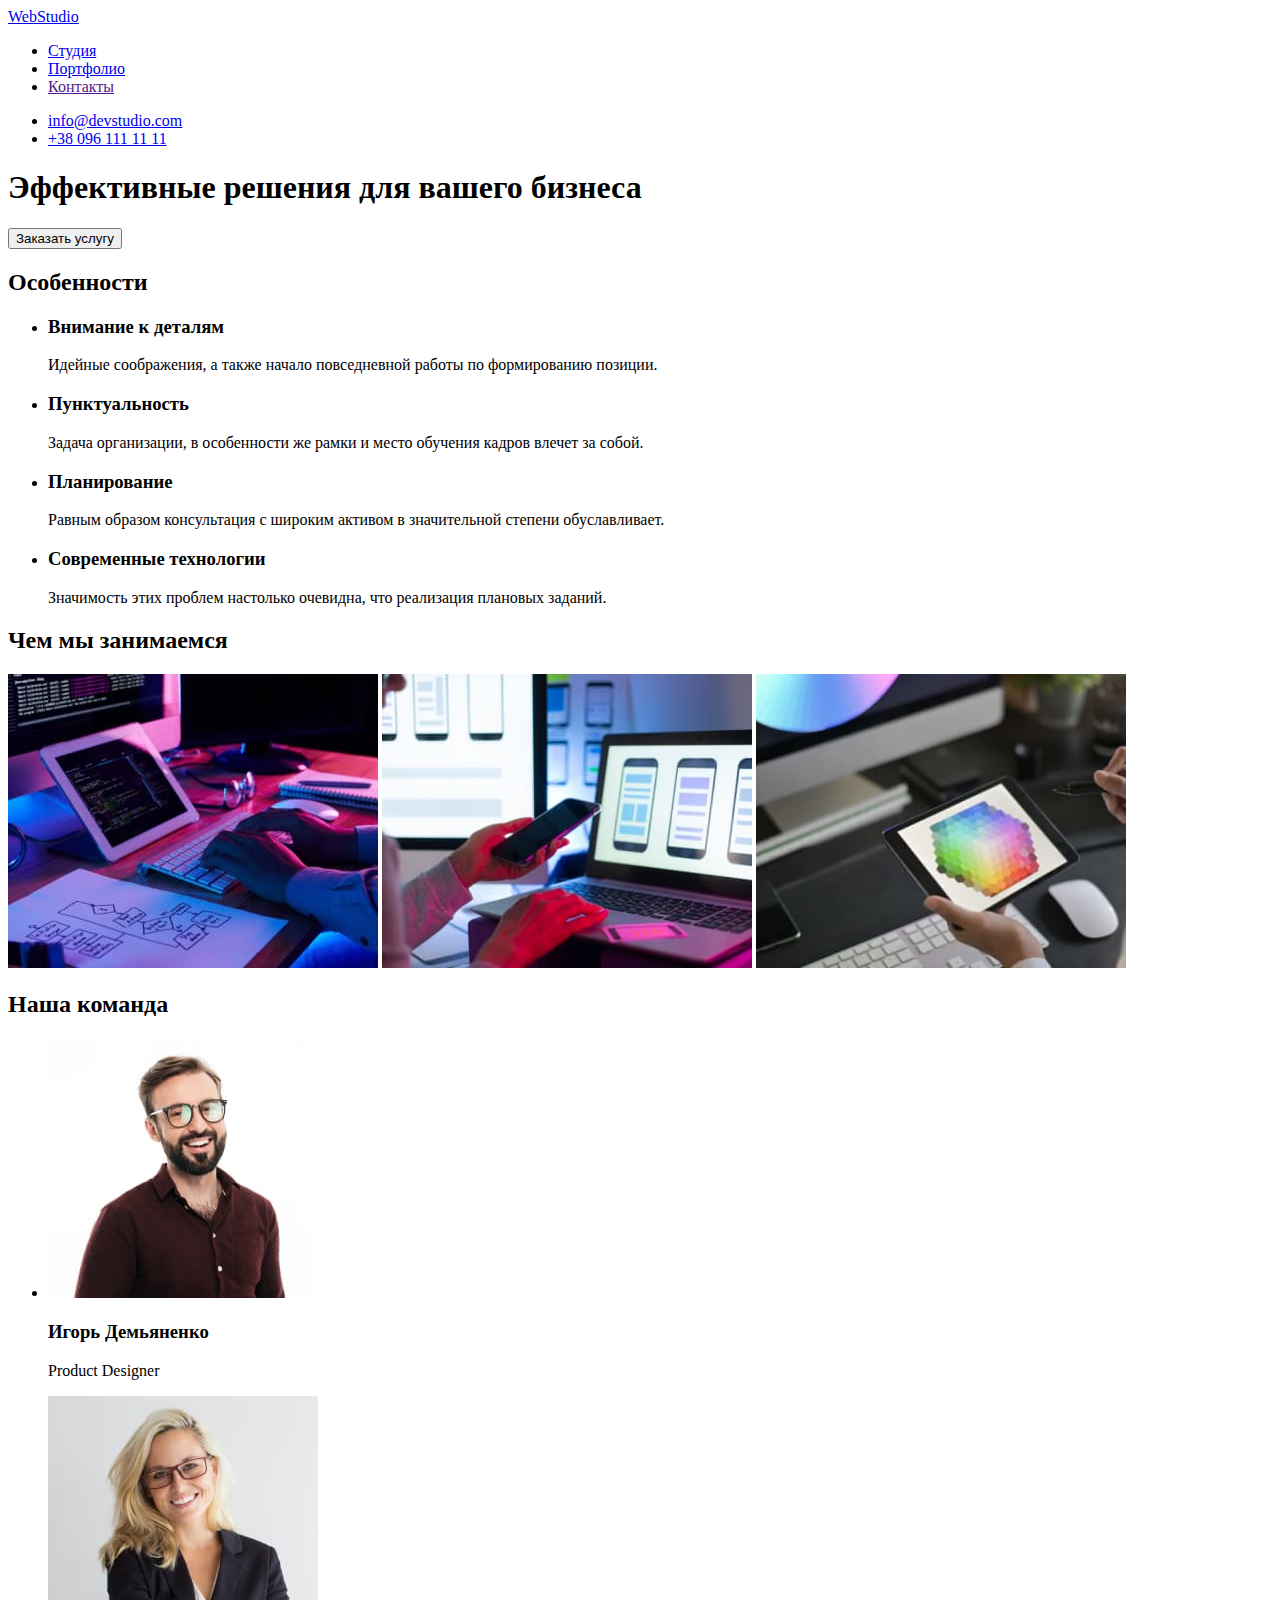
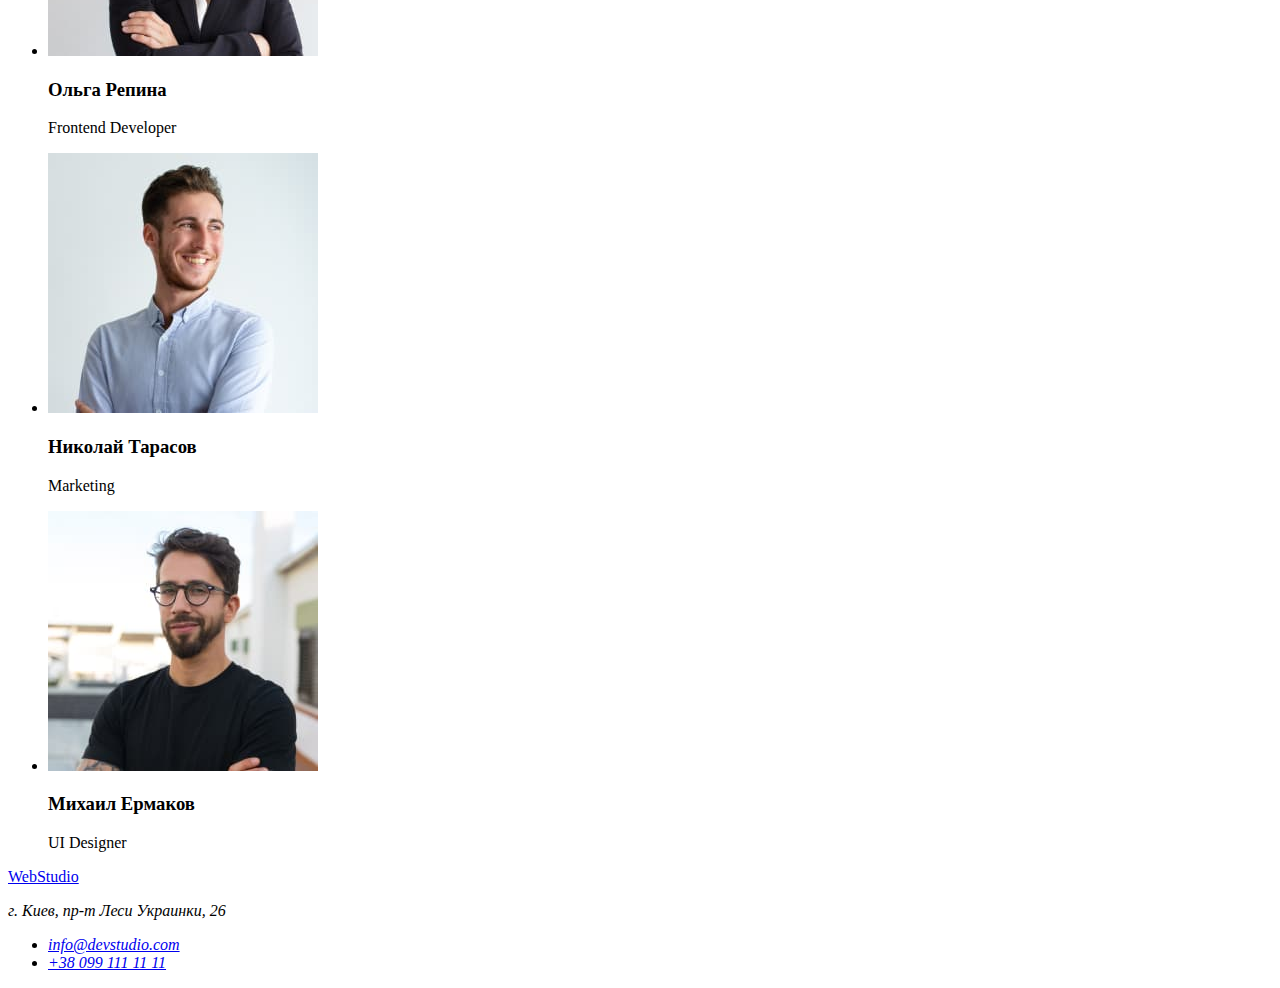
==== index.html @ 53cf39d1 "Reworked index.html" ====
<!DOCTYPE html>
<html lang="ru">
  <head>
    <meta charset="UTF-8" />
    <meta http-equiv="X-UA-Compatible" content="IE=edge" />
    <meta name="viewport" content="width=device-width, initial-scale=1.0" />
    <title>Document</title>
    <link rel="stylesheet" href="css/styles.css" />
  </head>
  <body>
    <!-- Шапка -->
    <header>
      <!--Главная навигация-->
      <nav>
        <a href="./index.html"> WebStudio </a>
        <ul>
          <li><a href="./index.html">Студия</a></li>
          <li><a href="./portfolio.html">Портфолио</a></li>
          <li><a href="">Контакты</a></li>
        </ul>
      </nav>
      <!--Контакты-->
      <ul>
        <li><a href="mailto:info@devstudio.com">info@devstudio.com</a></li>
        <li><a href="tel:+380961111111">+38 096 111 11 11</a></li>
      </ul>
    </header>
    <!-- main главной страницы -->
    <main>
      <!--Баннер-->
      <section>
        <h1>Эффективные решения для вашего бизнеса</h1>
        <button type="button">Заказать услугу</button>
      </section>
      <!--Особенности-->
      <section>
        <h2>Особенности</h2>
        <ul>
          <li>
            <h3>Внимание к деталям</h3>
            <p>
              Идейные соображения, а также начало повседневной работы по
              формированию позиции.
            </p>
          </li>
          <li>
            <h3>Пунктуальность</h3>
            <p>
              Задача организации, в особенности же рамки и место обучения кадров
              влечет за собой.
            </p>
          </li>
          <li>
            <h3>Планирование</h3>
            <p>
              Равным образом консультация с широким активом в значительной
              степени обуславливает.
            </p>
          </li>
          <li>
            <h3>Современные технологии</h3>
            <p>
              Значимость этих проблем настолько очевидна, что реализация
              плановых заданий.
            </p>
          </li>
        </ul>
      </section>
      <!--Чем мы занимаемся-->
      <section>
        <h2>Чем мы занимаемся</h2>
        <img
          src="./images/box1.jpg"
          alt="крупный план программист работает за столом в офисе"
          width="370"
        />
        <img
          src="./images/box2.jpg"
          alt="веб-дизайнеры веб-интерфейсов разрабатывают приложения для смартфонов"
          width="370"
        />
        <img
          src="./images/box3.jpg"
          alt="креативный художник веб-дизайна с рабочим графическим планшетом для выбора цвета"
          width="370"
        />
      </section>
      <!--Наша команда-->
      <section>
        <h2>Наша команда</h2>
        <ul>
          <li>
            <img src="images/team1.jpg" alt="Игорь Демьяненко" width="270" />
            <h3><b>Игорь Демьяненко</b></h3>
            <p>Product Designer</p>
          </li>
          <li>
            <img src="./images/team2.jpg" alt="Ольга Репина" width="270" />
            <h3><b>Ольга Репина</b></h3>
            <p>Frontend Developer</p>
          </li>
          <li>
            <img src="./images/team3.jpg" alt="Николай Тарасов" width="270" />
            <h3><b>Николай Тарасов</b></h3>
            <p>Marketing</p>
          </li>
          <li>
            <img src="./images/team4.jpg" alt="Михаил Ермаков" width="270" />
            <h3><b>Михаил Ермаков</b></h3>
            <p>UI Designer</p>
          </li>
        </ul>
      </section>
    </main>
    <!--Подвал-->
    <footer>
      <a href="/">WebStudio </a>
      <address>
        <p>г. Киев, пр-т Леси Украинки, 26</p>
        <ul>
          <li><a href="mailto:info@devstudio.com">info@devstudio.com</a></li>
          <li><a href="tel:+380991111111">+38 099 111 11 11</a></li>
        </ul>
      </address>
    </footer>
  </body>
</html>
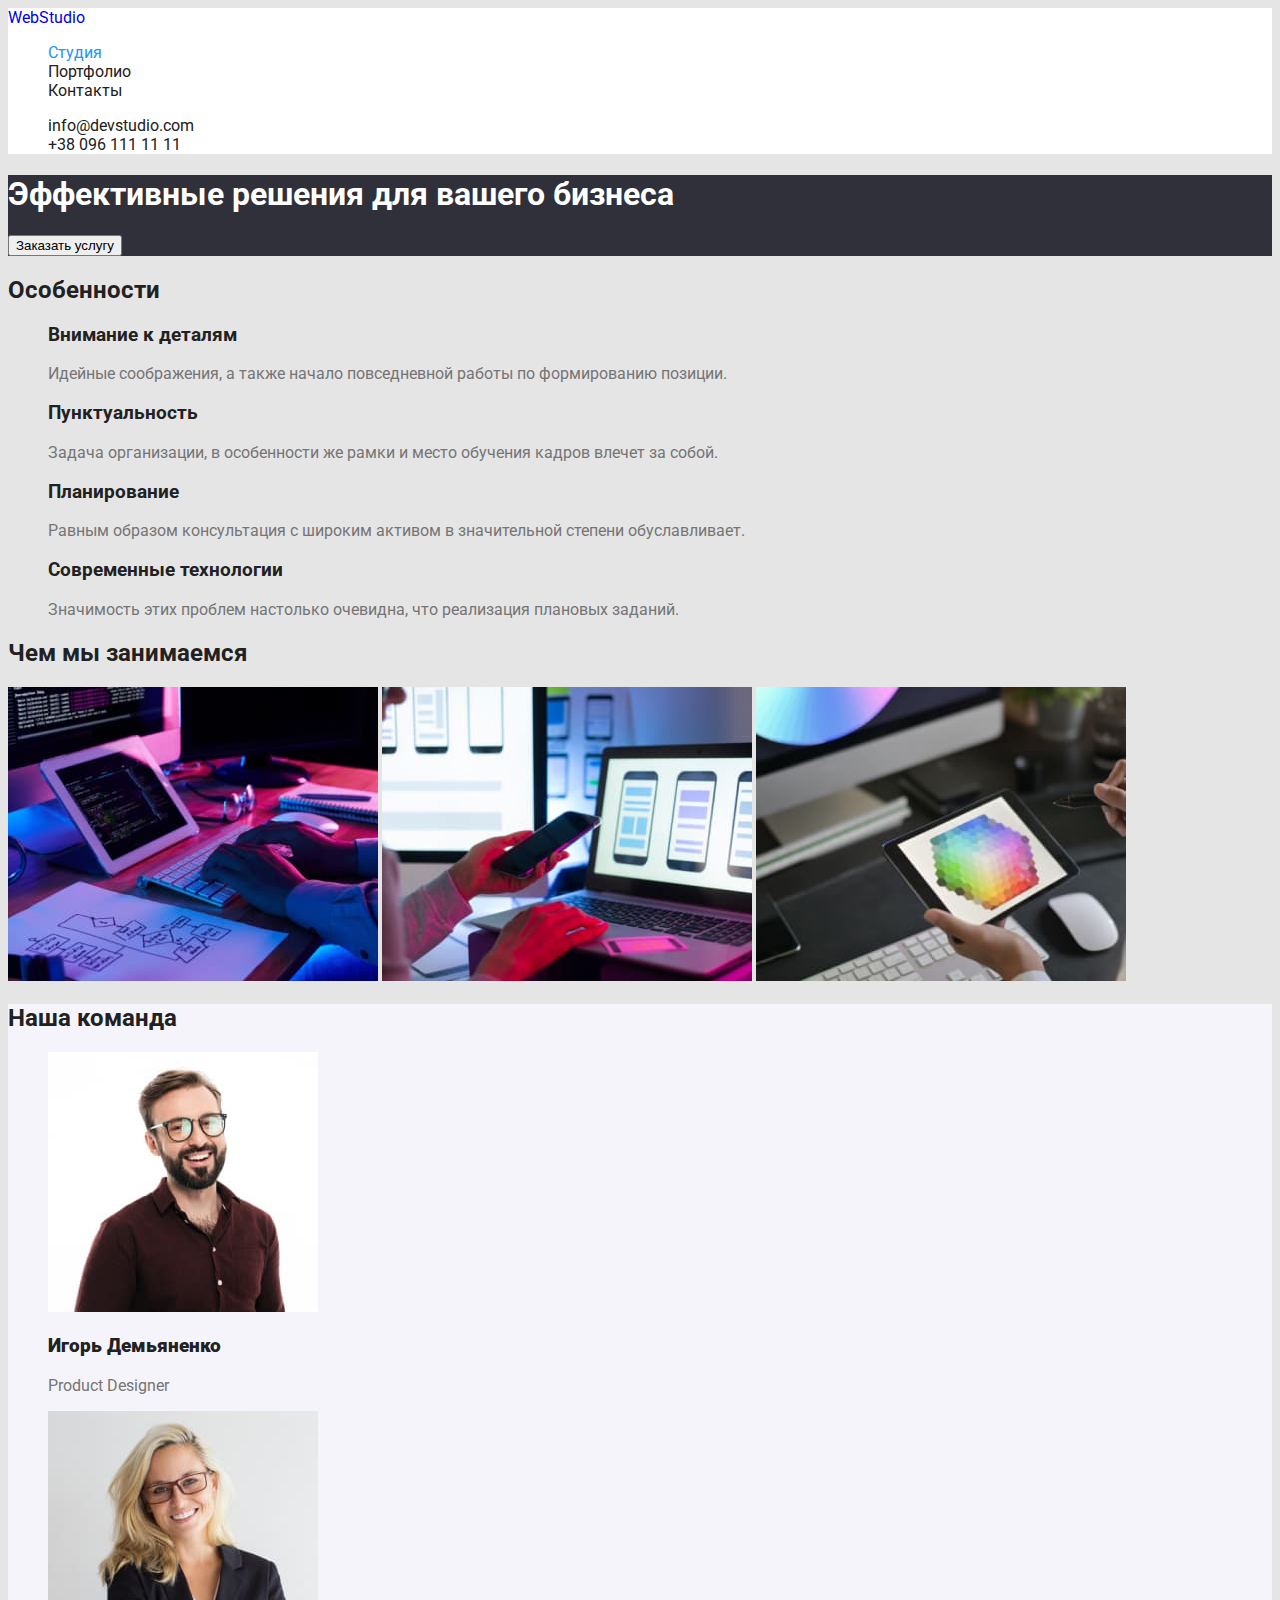
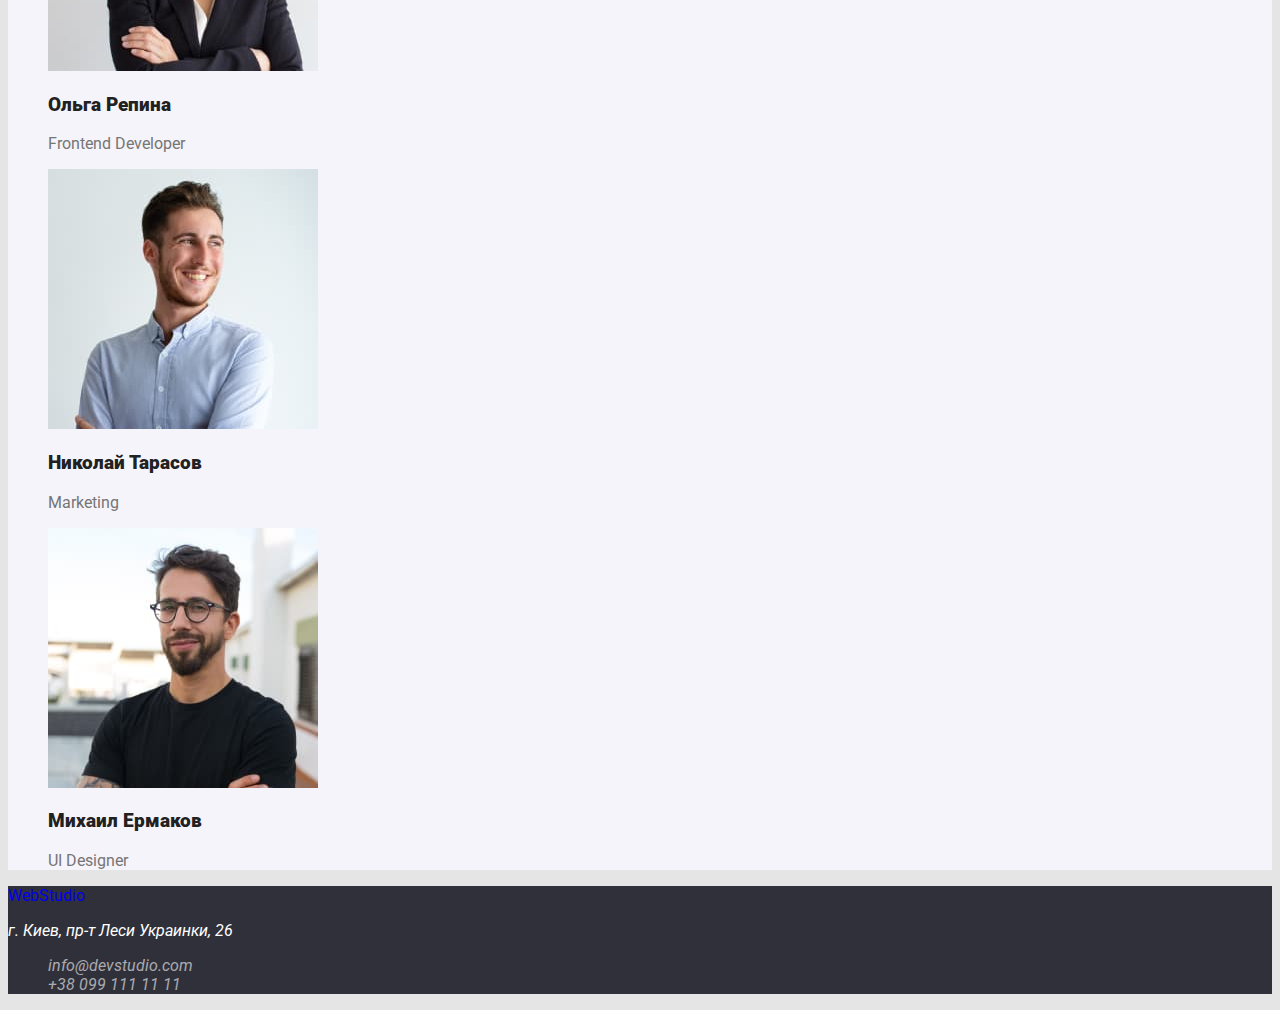
==== commit e84e330b: "index" ====
--- a/index.html
+++ b/index.html
@@ -5,61 +5,79 @@
     <meta http-equiv="X-UA-Compatible" content="IE=edge" />
     <meta name="viewport" content="width=device-width, initial-scale=1.0" />
     <title>Document</title>
+    <!-- Подключение шрифтов с гугла -->
+    <link rel="preconnect" href="https://fonts.gstatic.com" />
+    <link
+      href="https://fonts.googleapis.com/css2?family=Raleway:wght@700&family=Roboto:wght@400;500;700;900&display=swap"
+      rel="stylesheet"
+    />
+    <style>
+      body {
+        font-family: 'Roboto', 'Raleway', 'Times New Roman', Times, sans-serif;
+      }
+    </style>
+    <!-- подключаем свои стили -->
     <link rel="stylesheet" href="css/styles.css" />
   </head>
   <body>
     <!-- Шапка -->
-    <header>
+    <header class="header">
       <!--Главная навигация-->
       <nav>
-        <a href="./index.html"> WebStudio </a>
-        <ul>
-          <li><a href="./index.html">Студия</a></li>
-          <li><a href="./portfolio.html">Портфолио</a></li>
-          <li><a href="">Контакты</a></li>
+        <a href="./index.html" class="logo"> WebStudio </a>
+        <ul class="site-nav list">
+          <li><a href="./index.html" class="link current">Студия</a></li>
+          <li><a href="./portfolio.html" class="link">Портфолио</a></li>
+          <li><a href="" class="link">Контакты</a></li>
         </ul>
       </nav>
       <!--Контакты-->
-      <ul>
-        <li><a href="mailto:info@devstudio.com">info@devstudio.com</a></li>
-        <li><a href="tel:+380961111111">+38 096 111 11 11</a></li>
+      <ul class="site-nav list">
+        <li>
+          <a href="mailto:info@devstudio.com" class="link"
+            >info@devstudio.com</a
+          >
+        </li>
+        <li>
+          <a href="tel:+380961111111" class="link">+38 096 111 11 11</a>
+        </li>
       </ul>
     </header>
-    <!-- main главной страницы -->
+    <!-- Main главной страницы -->
     <main>
       <!--Баннер-->
-      <section>
-        <h1>Эффективные решения для вашего бизнеса</h1>
-        <button type="button">Заказать услугу</button>
+      <section class="hero">
+        <h1 class="hero-title">Эффективные решения для вашего бизнеса</h1>
+        <button class="hero-button" type="button">Заказать услугу</button>
       </section>
       <!--Особенности-->
-      <section>
-        <h2>Особенности</h2>
-        <ul>
+      <section class="section">
+        <h2 class="section-title">Особенности</h2>
+        <ul class="features-list">
           <li>
-            <h3>Внимание к деталям</h3>
-            <p>
+            <h3 class="title">Внимание к деталям</h3>
+            <p class="title-text">
               Идейные соображения, а также начало повседневной работы по
               формированию позиции.
             </p>
           </li>
           <li>
-            <h3>Пунктуальность</h3>
-            <p>
+            <h3 class="title">Пунктуальность</h3>
+            <p class="title-text">
               Задача организации, в особенности же рамки и место обучения кадров
               влечет за собой.
             </p>
           </li>
           <li>
-            <h3>Планирование</h3>
-            <p>
+            <h3 class="title">Планирование</h3>
+            <p class="title-text">
               Равным образом консультация с широким активом в значительной
               степени обуславливает.
             </p>
           </li>
           <li>
-            <h3>Современные технологии</h3>
-            <p>
+            <h3 class="title">Современные технологии</h3>
+            <p class="title-text">
               Значимость этих проблем настолько очевидна, что реализация
               плановых заданий.
             </p>
@@ -67,59 +85,88 @@
         </ul>
       </section>
       <!--Чем мы занимаемся-->
-      <section>
-        <h2>Чем мы занимаемся</h2>
+      <section class="section">
+        <h2 class="section-title">Чем мы занимаемся</h2>
         <img
           src="./images/box1.jpg"
           alt="крупный план программист работает за столом в офисе"
           width="370"
+          height="294"
         />
         <img
           src="./images/box2.jpg"
           alt="веб-дизайнеры веб-интерфейсов разрабатывают приложения для смартфонов"
           width="370"
+          height="294"
         />
         <img
           src="./images/box3.jpg"
           alt="креативный художник веб-дизайна с рабочим графическим планшетом для выбора цвета"
           width="370"
+          height="294"
         />
       </section>
       <!--Наша команда-->
-      <section>
-        <h2>Наша команда</h2>
-        <ul>
+      <section class="section team">
+        <h2 class="section-title">Наша команда</h2>
+        <ul class="team-list">
           <li>
-            <img src="images/team1.jpg" alt="Игорь Демьяненко" width="270" />
+            <img
+              src="images/team1.jpg"
+              alt="Игорь Демьяненко"
+              width="270"
+              height="260"
+            />
             <h3><b>Игорь Демьяненко</b></h3>
-            <p>Product Designer</p>
+            <p class="team-list-job">Product Designer</p>
           </li>
           <li>
-            <img src="./images/team2.jpg" alt="Ольга Репина" width="270" />
+            <img
+              src="./images/team2.jpg"
+              alt="Ольга Репина"
+              width="270"
+              height="260"
+            />
             <h3><b>Ольга Репина</b></h3>
-            <p>Frontend Developer</p>
+            <p class="team-list-job">Frontend Developer</p>
           </li>
           <li>
-            <img src="./images/team3.jpg" alt="Николай Тарасов" width="270" />
+            <img
+              src="./images/team3.jpg"
+              alt="Николай Тарасов"
+              width="270"
+              height="260"
+            />
             <h3><b>Николай Тарасов</b></h3>
-            <p>Marketing</p>
+            <p class="team-list-job">Marketing</p>
           </li>
           <li>
-            <img src="./images/team4.jpg" alt="Михаил Ермаков" width="270" />
+            <img
+              src="./images/team4.jpg"
+              alt="Михаил Ермаков"
+              width="270"
+              height="260"
+            />
             <h3><b>Михаил Ермаков</b></h3>
-            <p>UI Designer</p>
+            <p class="team-list-job">UI Designer</p>
           </li>
         </ul>
       </section>
     </main>
     <!--Подвал-->
-    <footer>
-      <a href="/">WebStudio </a>
-      <address>
-        <p>г. Киев, пр-т Леси Украинки, 26</p>
-        <ul>
-          <li><a href="mailto:info@devstudio.com">info@devstudio.com</a></li>
-          <li><a href="tel:+380991111111">+38 099 111 11 11</a></li>
+    <footer class="footer">
+      <a href="./index.html" class="logo"> WebStudio </a>
+      <address class="address">
+        <p class="address-text">г. Киев, пр-т Леси Украинки, 26</p>
+        <ul class="address-nav list">
+          <li>
+            <a href="mailto:info@devstudio.com" class="link"
+              >info@devstudio.com</a
+            >
+          </li>
+          <li>
+            <a href="tel:+380991111111" class="link">+38 099 111 11 11</a>
+          </li>
         </ul>
       </address>
     </footer>
--- a/css/styles.css
+++ b/css/styles.css
@@ -0,0 +1,113 @@
+/* цвет основного ТЕКСТА (простой текст) #757575 [ --primary-text-color ] */
+/* вотричний цвет ТЕКСТА (Заголовки)  ##212121 [ --secondary-text-color ] */
+
+/* акцент #2196F3 (Синенький) [ --accent-color ] */
+
+/* главный цвет ФОНА #E5E5E5 (Светлый) [ --primary-bg-color ] */
+/* вторичный цвет ФОНА #F5F4FA (Серый) [ --secondary-bg-color ] */
+/* баннер цвет фона #2F303A (тёмный) [ --banner-bg-color ] */
+
+/* Использовать: color: var(--primary-text-color); */
+
+/* Правила */
+:root {
+  --primary-text-color: #757575;
+  --secondary-text-color: #212121;
+  --accent-color: #2196f3;
+  --primary-bg-color: #e5e5e5;
+  --secondary-bg-color: #f5f4fa;
+  --banner-bg-color: #2f303a;
+}
+
+/* Html */
+header {
+  background-color: #ffffff;
+}
+footer {
+  background-color: #2f303a;
+}
+/* Body */
+/* Правила для всей страницы */
+body {
+  background-color: var(--primary-bg-color);
+  color: var(--primary-text-color);
+}
+
+/* убираем подчеркивание у всех ссылoк */
+a {
+  text-decoration: none;
+}
+/* убираем точку и всех списках */
+ul {
+  list-style-type: none;
+}
+/* Главная навигация */
+/* Логотип */
+.logo:hover,
+.logo:focus {
+  color: var(--accent-color);
+}
+/* Навигация по страницам */
+.site-nav .link {
+  color: var(--secondary-text-color);
+}
+
+.site-nav .link:hover,
+.site-nav .link:focus {
+  color: var(--accent-color);
+}
+
+.site-nav .link.current {
+  color: var(--accent-color);
+}
+/* Контакты */
+.site-nav .list {
+  color: var(--primary-text-color);
+}
+.site-nav .list:hover,
+.site-nav .list:focus {
+  color: var(--accent-color);
+}
+/* Баннер */
+.hero {
+  background-color: var(--banner-bg-color);
+}
+.hero-title {
+  color: #ffffff;
+}
+.button {
+  color: #ffffff;
+}
+/* Особенности */
+.title {
+  color: var(--secondary-text-color);
+}
+
+.title-text {
+  color: var(--primary-text-color);
+}
+/* Чем мы занимаемся */
+.section-title {
+  color: var(--secondary-text-color);
+}
+
+/* Наша команда */
+.team-list {
+  color: var(--secondary-text-color);
+}
+.team-list-job {
+  color: var(--primary-text-color);
+}
+.team {
+  background-color: var(--secondary-bg-color);
+}
+/* Подвал Footer */
+.address-text {
+  color: #ffffff;
+}
+
+.address-nav .link {
+  color: rgba(255, 255, 255, 0.6);
+}
+
+/* tests */
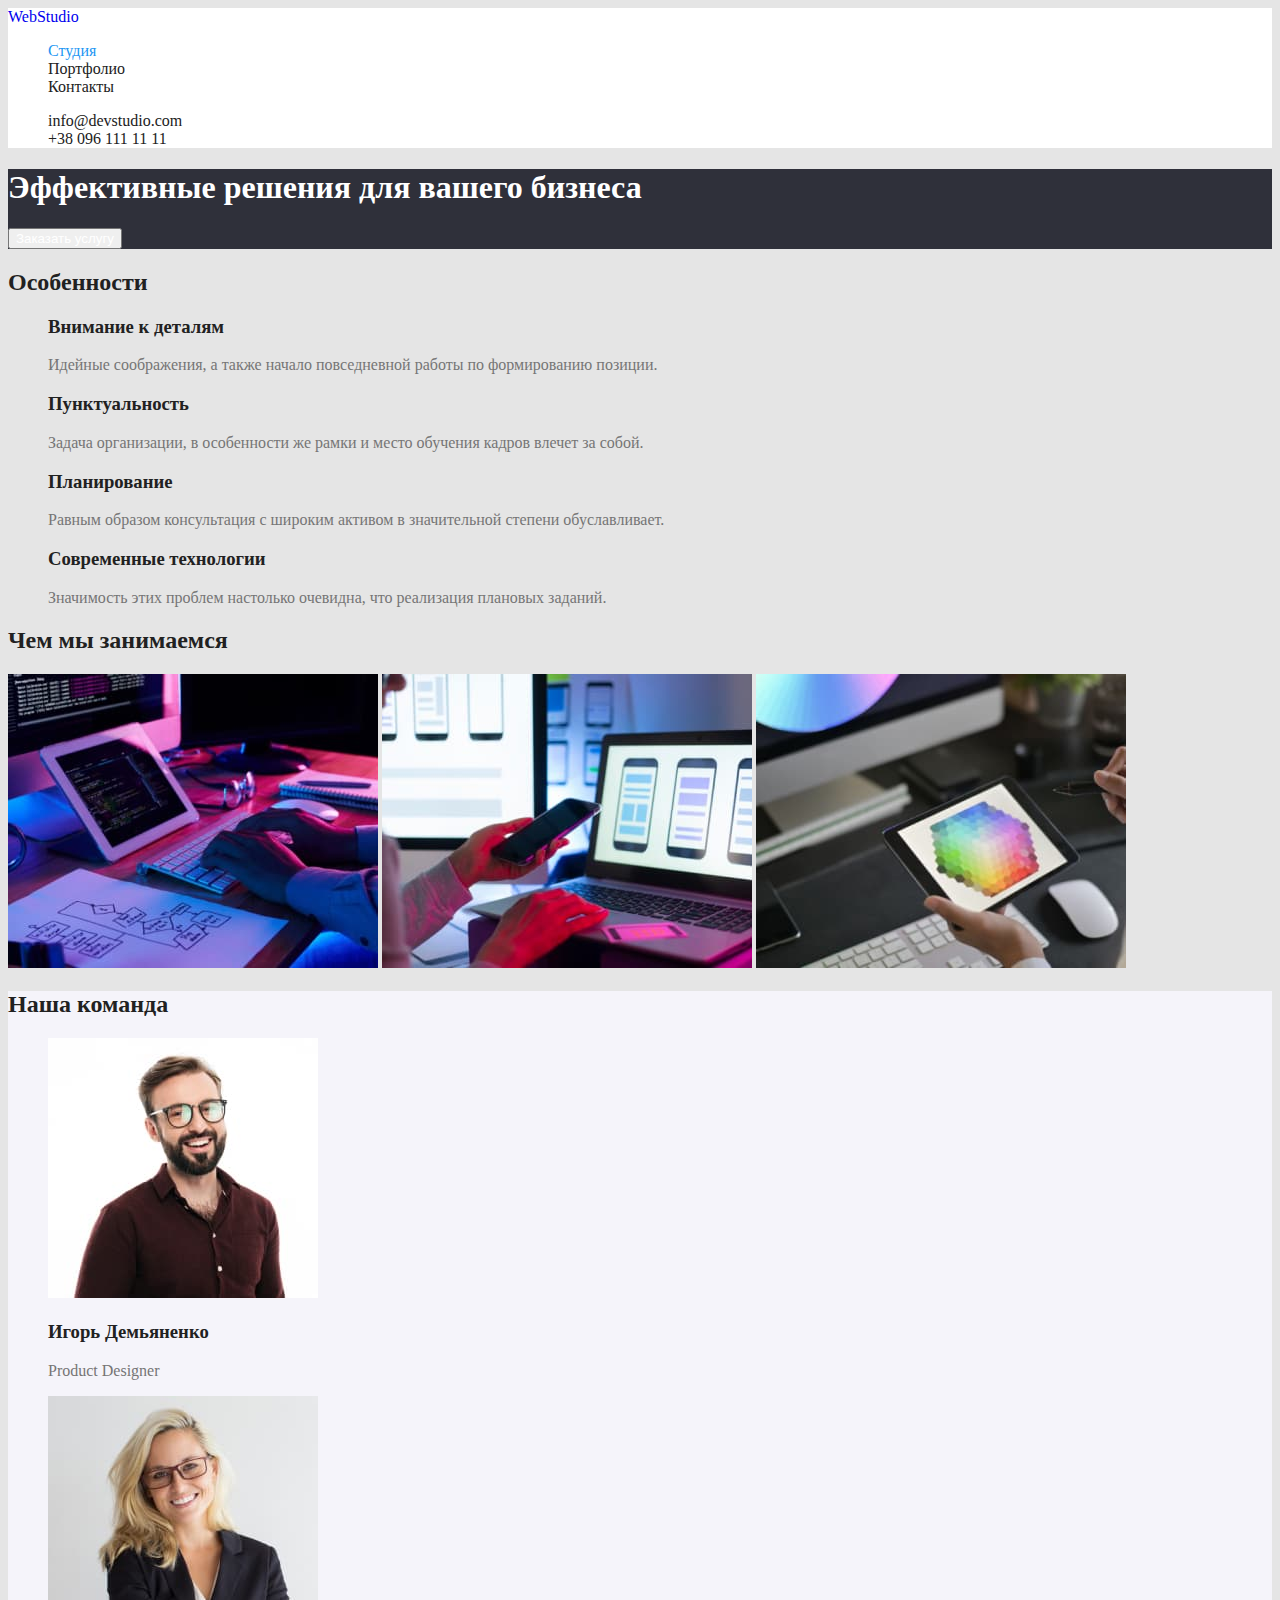
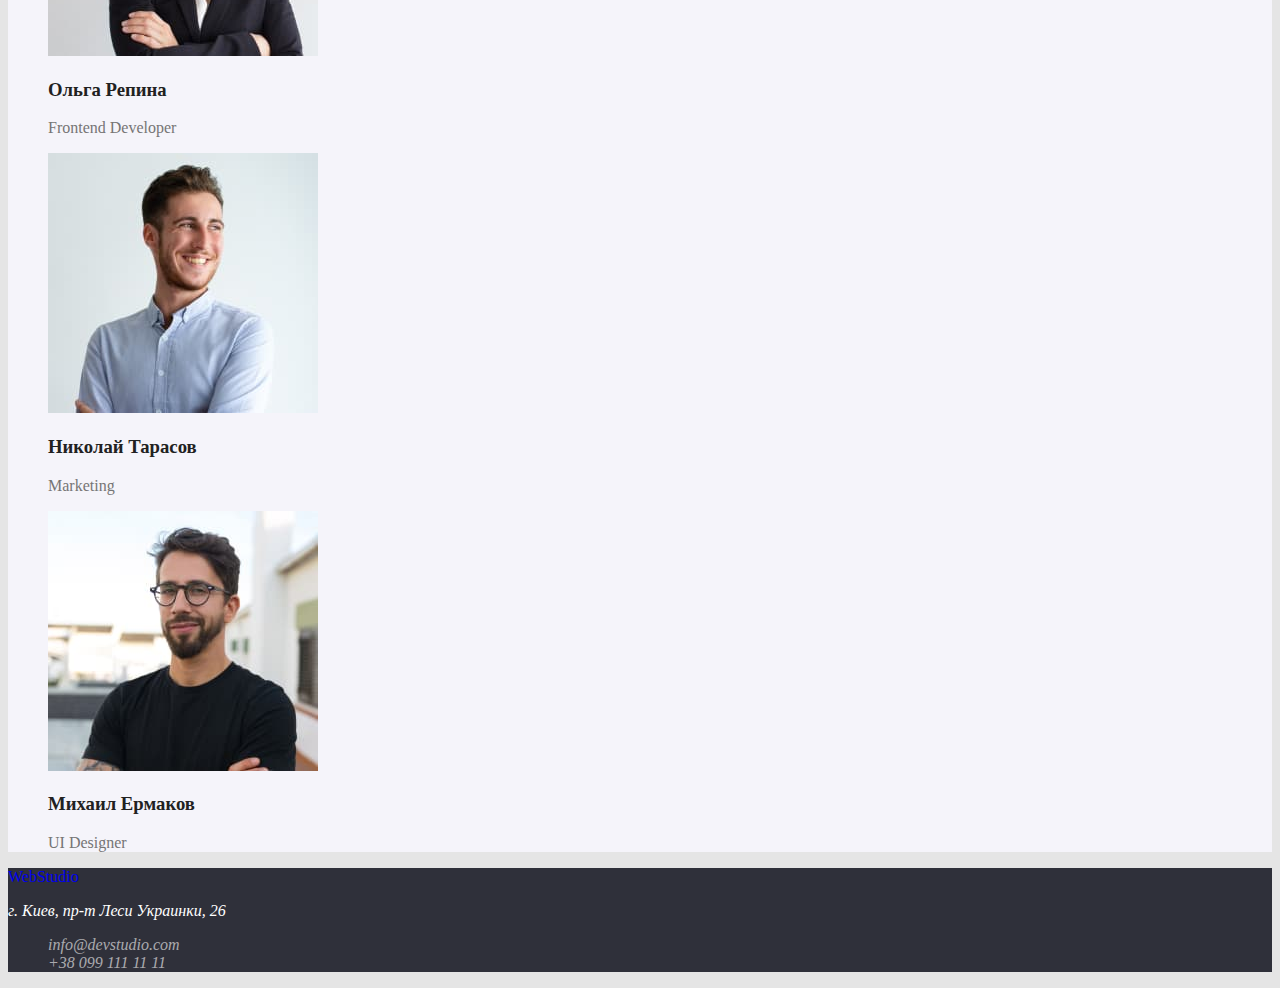
==== commit 6befb975: "reworked index" ====
--- a/index.html
+++ b/index.html
@@ -11,11 +11,7 @@
       href="https://fonts.googleapis.com/css2?family=Raleway:wght@700&family=Roboto:wght@400;500;700;900&display=swap"
       rel="stylesheet"
     />
-    <style>
-      body {
-        font-family: 'Roboto', 'Raleway', 'Times New Roman', Times, sans-serif;
-      }
-    </style>
+
     <!-- подключаем свои стили -->
     <link rel="stylesheet" href="css/styles.css" />
   </head>
@@ -117,7 +113,7 @@
               width="270"
               height="260"
             />
-            <h3><b>Игорь Демьяненко</b></h3>
+            <h3 class="team-list-name"><b>Игорь Демьяненко</b></h3>
             <p class="team-list-job">Product Designer</p>
           </li>
           <li>
@@ -127,7 +123,7 @@
               width="270"
               height="260"
             />
-            <h3><b>Ольга Репина</b></h3>
+            <h3 class="team-list-name"><b>Ольга Репина</b></h3>
             <p class="team-list-job">Frontend Developer</p>
           </li>
           <li>
@@ -137,7 +133,7 @@
               width="270"
               height="260"
             />
-            <h3><b>Николай Тарасов</b></h3>
+            <h3 class="team-list-name"><b>Николай Тарасов</b></h3>
             <p class="team-list-job">Marketing</p>
           </li>
           <li>
@@ -147,7 +143,7 @@
               width="270"
               height="260"
             />
-            <h3><b>Михаил Ермаков</b></h3>
+            <h3 class="team-list-name"><b>Михаил Ермаков</b></h3>
             <p class="team-list-job">UI Designer</p>
           </li>
         </ul>
--- a/css/styles.css
+++ b/css/styles.css
@@ -19,11 +19,12 @@
   --banner-bg-color: #2f303a;
 }
 
-/* Html */
-header {
+/* HTML */
+/* INDEX */
+.header {
   background-color: #ffffff;
 }
-footer {
+.footer {
   background-color: #2f303a;
 }
 /* Body */
@@ -61,11 +62,11 @@
   color: var(--accent-color);
 }
 /* Контакты */
-.site-nav .list {
+.site-nav.list {
   color: var(--primary-text-color);
 }
-.site-nav .list:hover,
-.site-nav .list:focus {
+.site-nav.list:hover,
+.site-nav.list:focus {
   color: var(--accent-color);
 }
 /* Баннер */
@@ -75,8 +76,13 @@
 .hero-title {
   color: #ffffff;
 }
-.button {
+.hero-button {
   color: #ffffff;
+  cursor: pointer;
+}
+.hero-button:hover,
+.hero-button:focus {
+  color: var(--accent-color);
 }
 /* Особенности */
 .title {
@@ -101,6 +107,18 @@
 .team {
   background-color: var(--secondary-bg-color);
 }
+
+/* PORTFOLIO */
+
+.button {
+  color: #000000;
+  cursor: pointer;
+}
+.button:hover,
+.button:focus {
+  color: var(--accent-color);
+}
+
 /* Подвал Footer */
 .address-text {
   color: #ffffff;
@@ -110,4 +128,7 @@
   color: rgba(255, 255, 255, 0.6);
 }
 
-/* tests */
+.address-nav .link:hover,
+.address-nav .link:focus {
+  color: var(--accent-color);
+}
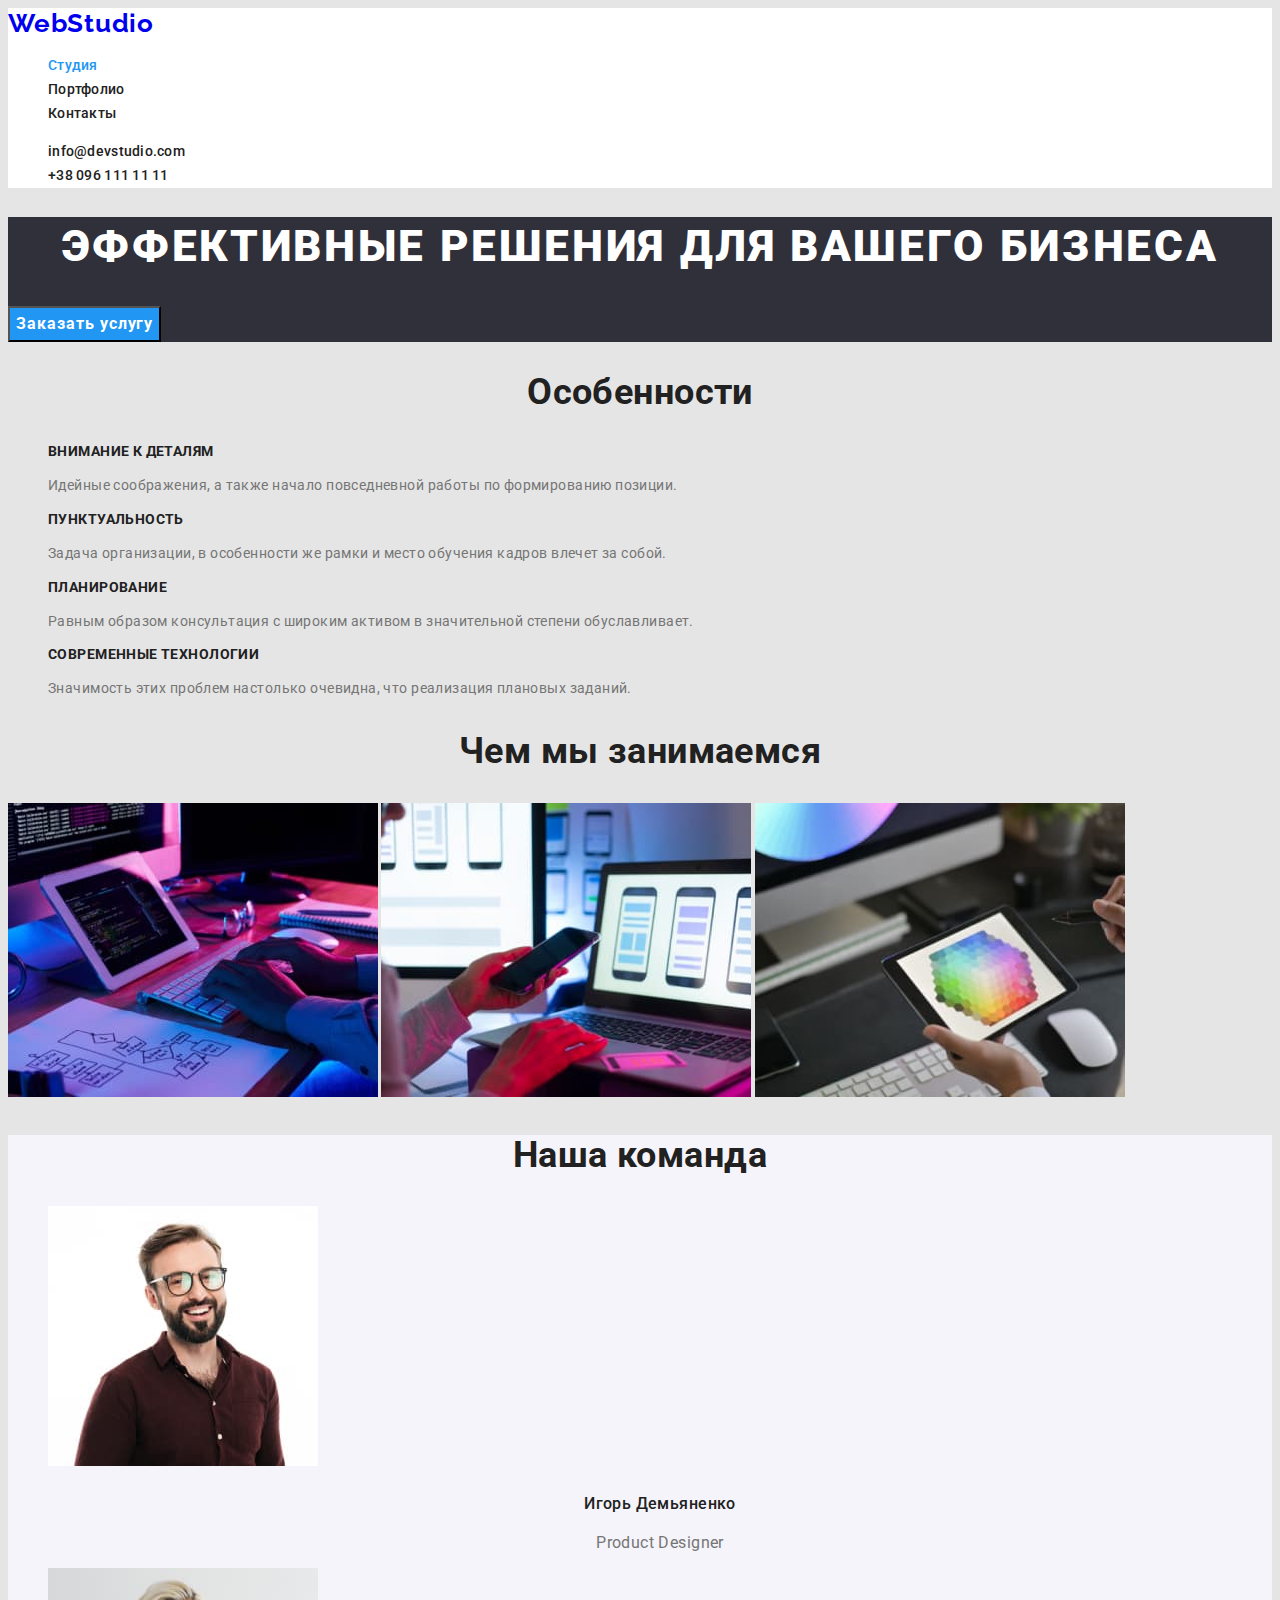
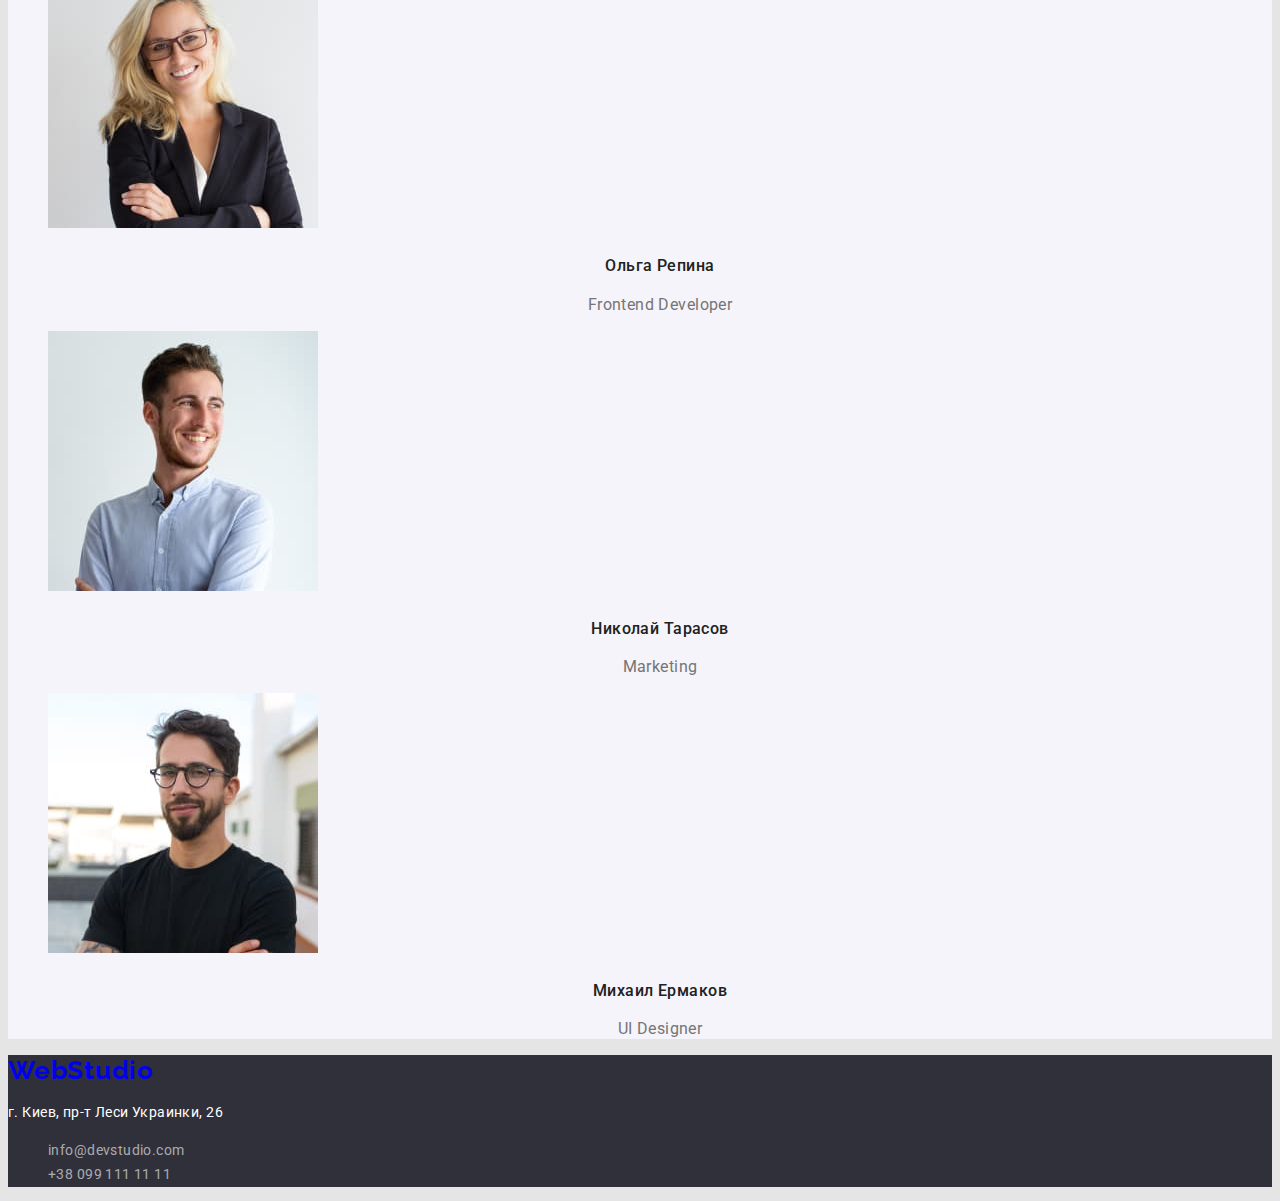
==== commit c6bc6e32: "index.html final" ====
--- a/index.html
+++ b/index.html
@@ -20,7 +20,9 @@
     <header class="header">
       <!--Главная навигация-->
       <nav>
-        <a href="./index.html" class="logo"> WebStudio </a>
+        <a href="./index.html" class="logo">
+          Web<span class="accent-logo-top">Studio</span></a
+        >
         <ul class="site-nav list">
           <li><a href="./index.html" class="link current">Студия</a></li>
           <li><a href="./portfolio.html" class="link">Портфолио</a></li>
@@ -113,7 +115,7 @@
               width="270"
               height="260"
             />
-            <h3 class="team-list-name"><b>Игорь Демьяненко</b></h3>
+            <h3 class="team-list-name">Игорь Демьяненко</h3>
             <p class="team-list-job">Product Designer</p>
           </li>
           <li>
@@ -123,7 +125,7 @@
               width="270"
               height="260"
             />
-            <h3 class="team-list-name"><b>Ольга Репина</b></h3>
+            <h3 class="team-list-name">Ольга Репина</h3>
             <p class="team-list-job">Frontend Developer</p>
           </li>
           <li>
@@ -133,7 +135,7 @@
               width="270"
               height="260"
             />
-            <h3 class="team-list-name"><b>Николай Тарасов</b></h3>
+            <h3 class="team-list-name">Николай Тарасов</h3>
             <p class="team-list-job">Marketing</p>
           </li>
           <li>
@@ -143,7 +145,7 @@
               width="270"
               height="260"
             />
-            <h3 class="team-list-name"><b>Михаил Ермаков</b></h3>
+            <h3 class="team-list-name">Михаил Ермаков</h3>
             <p class="team-list-job">UI Designer</p>
           </li>
         </ul>
@@ -151,7 +153,9 @@
     </main>
     <!--Подвал-->
     <footer class="footer">
-      <a href="./index.html" class="logo"> WebStudio </a>
+      <a href="./index.html" class="logo">
+        Web<span class="accent-logo-bot">Studio</span></a
+      >
       <address class="address">
         <p class="address-text">г. Киев, пр-т Леси Украинки, 26</p>
         <ul class="address-nav list">
--- a/css/styles.css
+++ b/css/styles.css
@@ -20,18 +20,25 @@
 }
 
 /* HTML */
-/* INDEX */
+
 .header {
   background-color: #ffffff;
 }
 .footer {
   background-color: #2f303a;
 }
+/* INDEX */
 /* Body */
 /* Правила для всей страницы */
 body {
   background-color: var(--primary-bg-color);
   color: var(--primary-text-color);
+
+  font-family: 'roboto', sans-serif;
+  font-weight: 400;
+  font-size: 14px;
+  line-height: 1.71;
+  letter-spacing: 0.03em;
 }
 
 /* убираем подчеркивание у всех ссылoк */
@@ -44,6 +51,15 @@
 }
 /* Главная навигация */
 /* Логотип */
+
+.logo {
+  font-family: 'raleway', sans-serif;
+  font-style: normal;
+  font-weight: 700;
+  font-size: 26px;
+  line-height: 1.19;
+  letter-spacing: 0.03em;
+}
 .logo:hover,
 .logo:focus {
   color: var(--accent-color);
@@ -51,6 +67,10 @@
 /* Навигация по страницам */
 .site-nav .link {
   color: var(--secondary-text-color);
+  font-weight: 500;
+  font-size: 14px;
+  line-height: 1.14;
+  letter-spacing: 0.02em;
 }
 
 .site-nav .link:hover,
@@ -62,47 +82,84 @@
   color: var(--accent-color);
 }
 /* Контакты */
-.site-nav.list {
-  color: var(--primary-text-color);
-}
+
 .site-nav.list:hover,
 .site-nav.list:focus {
   color: var(--accent-color);
 }
-/* Баннер */
+/* Баннер (Герой) */
 .hero {
   background-color: var(--banner-bg-color);
 }
 .hero-title {
   color: #ffffff;
+  font-weight: 900;
+  font-size: 44px;
+  line-height: 1.36;
+  text-align: center;
+  letter-spacing: 0.06em;
+  text-transform: uppercase;
 }
 .hero-button {
   color: #ffffff;
+  background-color: var(--accent-color);
   cursor: pointer;
+  font-family: 'roboto', sans-serif;
+  font-style: normal;
+  font-weight: 700;
+  font-size: 16px;
+  line-height: 1.87;
+  display: flex;
+  align-items: center;
+  text-align: center;
+  letter-spacing: 0.06em;
 }
 .hero-button:hover,
 .hero-button:focus {
   color: var(--accent-color);
+  background-color: #ffffff;
 }
 /* Особенности */
 .title {
   color: var(--secondary-text-color);
+  font-weight: 700;
+  font-size: 14px;
+  line-height: 1.14;
+  text-transform: uppercase;
 }
 
 .title-text {
   color: var(--primary-text-color);
-}
+  font-weight: 400;
+}
+
 /* Чем мы занимаемся */
 .section-title {
   color: var(--secondary-text-color);
+  font-weight: 700;
+  font-size: 36px;
+  line-height: 1.16;
+  text-align: center;
 }
 
 /* Наша команда */
 .team-list {
   color: var(--secondary-text-color);
 }
+
+.team-list-name {
+  font-weight: 500;
+  font-size: 16px;
+  line-height: 1.18x;
+  text-align: center;
+}
+
 .team-list-job {
   color: var(--primary-text-color);
+  font-weight: 400;
+  font-size: 16px;
+  line-height: 1.18;
+  text-align: center;
 }
 .team {
   background-color: var(--secondary-bg-color);
@@ -110,25 +167,67 @@
 
 /* PORTFOLIO */
 
+/* Кнопки фильтров */
 .button {
   color: #000000;
   cursor: pointer;
+  font-family: 'roboto', sans-serif;
+  font-style: normal;
+  font-weight: 500;
+  font-size: 16px;
+  line-height: 1.62;
+  text-align: center;
+  letter-spacing: 0.03em;
 }
 .button:hover,
 .button:focus {
-  color: var(--accent-color);
+  color: #ffffff;
+  background-color: var(--accent-color);
+}
+
+/* Плитки с карточками */
+.card-name {
+  color: var(--secondary-text-color);
+  font-style: normal;
+  font-weight: 700;
+  font-size: 18px;
+  line-height: 2;
+  letter-spacing: 0.06em;
+}
+
+.card-text {
+  color: var(--primary-text-color);
+  font-style: normal;
+  font-size: 16px;
+  line-height: 1.87;
+  letter-spacing: 0.03em;
 }
 
 /* Подвал Footer */
 .address-text {
   color: #ffffff;
+  font-family: 'roboto', sans-serif;
+  font-style: normal;
+  font-weight: 400;
+  font-size: 14px;
+  line-height: 1.71;
+  letter-spacing: 0.03em;
 }
 
 .address-nav .link {
   color: rgba(255, 255, 255, 0.6);
+  font-family: 'roboto', sans-serif;
+  font-style: normal;
+  font-weight: 400;
+  font-size: 14px;
+  line-height: 1.71;
+  letter-spacing: 0.03em;
 }
 
 .address-nav .link:hover,
 .address-nav .link:focus {
   color: var(--accent-color);
 }
+/* QnA */
+/* 1) Как сделать логотип как на макете?(не вижу цветов на макете) */
+/* 2) Подскажите что еще надо разметить и изменить. Спасибо. С праздниками вас (^_^) */
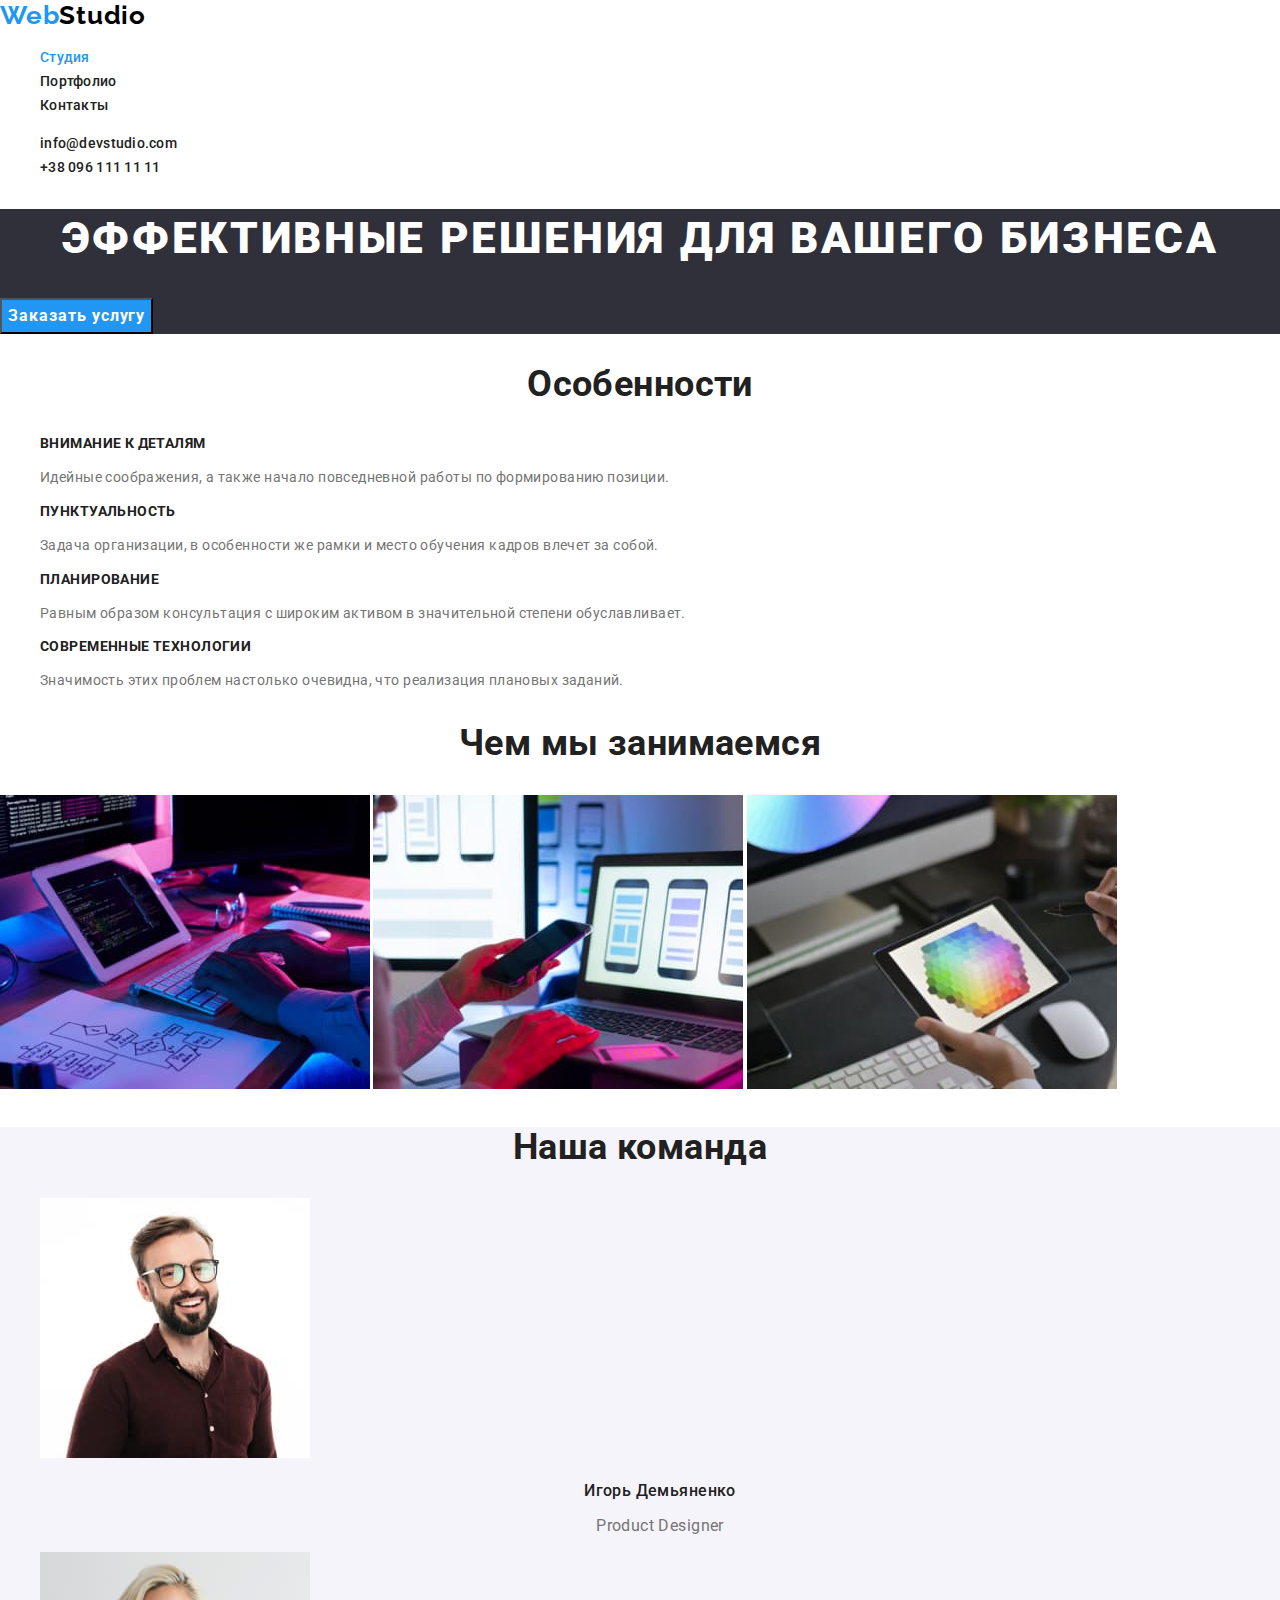
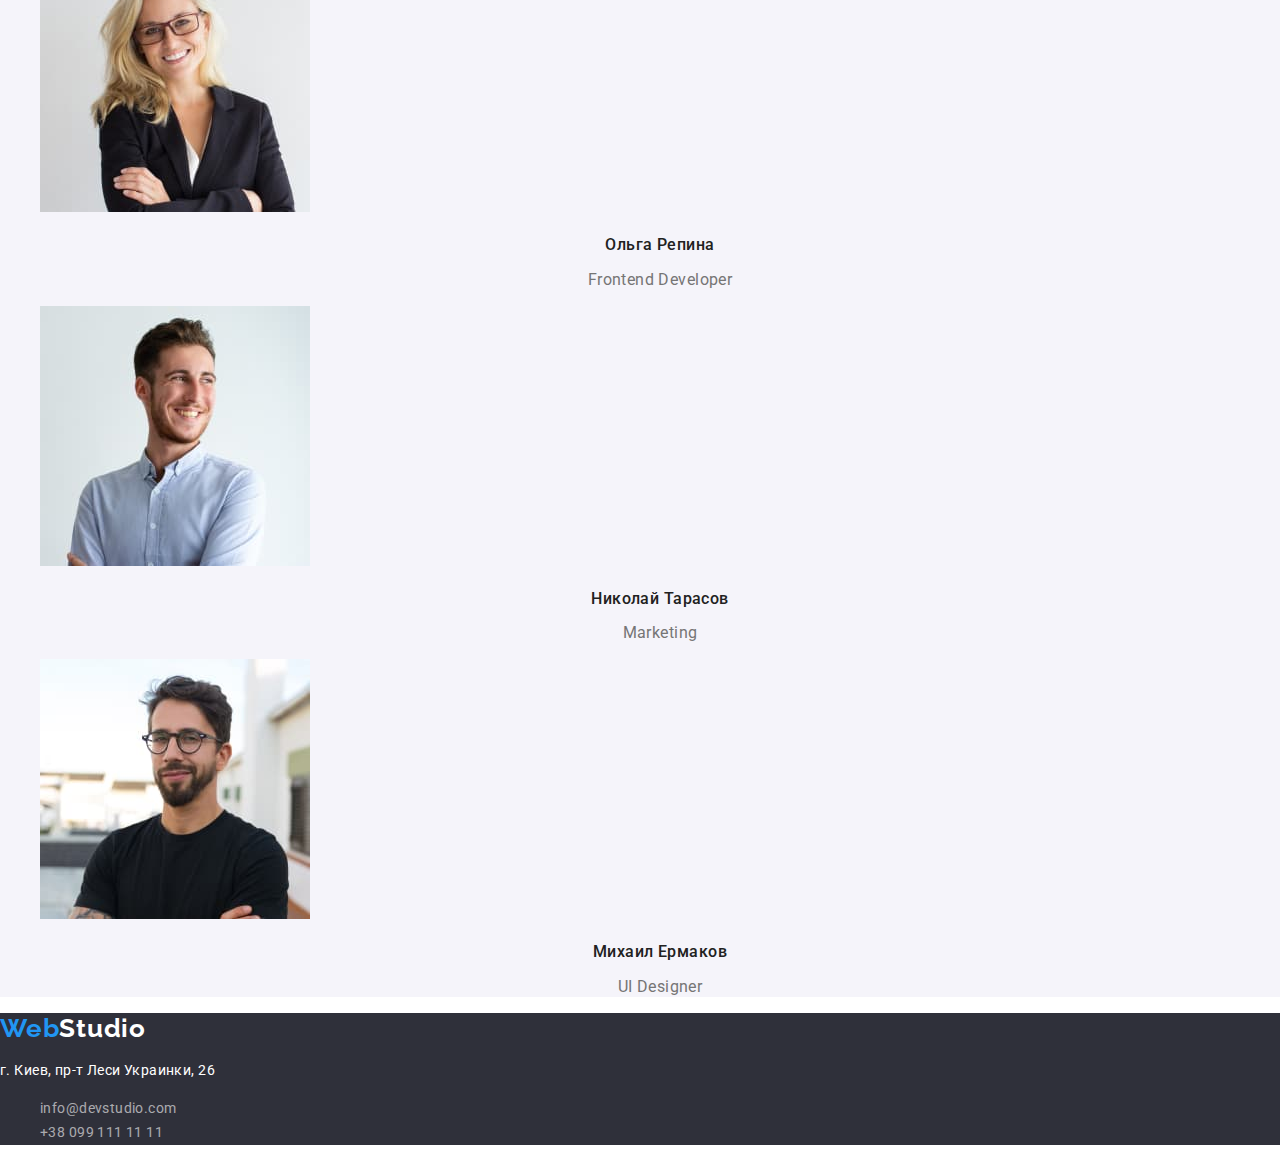
==== commit 03764fed: "connected normalize.css" ====
--- a/index.html
+++ b/index.html
@@ -5,6 +5,7 @@
     <meta http-equiv="X-UA-Compatible" content="IE=edge" />
     <meta name="viewport" content="width=device-width, initial-scale=1.0" />
     <title>Document</title>
+    <link rel="stylesheet" href="./css/normalize.css" />
     <!-- Подключение шрифтов с гугла -->
     <link rel="preconnect" href="https://fonts.gstatic.com" />
     <link
--- a/css/styles.css
+++ b/css/styles.css
@@ -31,7 +31,6 @@
 /* Body */
 /* Правила для всей страницы */
 body {
-  background-color: var(--primary-bg-color);
   color: var(--primary-text-color);
 
   font-family: 'roboto', sans-serif;
@@ -59,11 +58,14 @@
   font-size: 26px;
   line-height: 1.19;
   letter-spacing: 0.03em;
-}
-.logo:hover,
-.logo:focus {
-  color: var(--accent-color);
-}
+
+  color: var(--accent-color);
+}
+
+.accent-logo-top {
+  color: #000000;
+}
+
 /* Навигация по страницам */
 .site-nav .link {
   color: var(--secondary-text-color);
@@ -82,6 +84,10 @@
   color: var(--accent-color);
 }
 /* Контакты */
+
+.site-nav.list {
+  color: var(--primary-text-color);
+}
 
 .site-nav.list:hover,
 .site-nav.list:focus {
@@ -150,7 +156,7 @@
 .team-list-name {
   font-weight: 500;
   font-size: 16px;
-  line-height: 1.18x;
+  line-height: 1.18;
   text-align: center;
 }
 
@@ -204,6 +210,11 @@
 }
 
 /* Подвал Footer */
+
+.accent-logo-bot {
+  color: #ffffff;
+}
+
 .address-text {
   color: #ffffff;
   font-family: 'roboto', sans-serif;
@@ -228,6 +239,3 @@
 .address-nav .link:focus {
   color: var(--accent-color);
 }
-/* QnA */
-/* 1) Как сделать логотип как на макете?(не вижу цветов на макете) */
-/* 2) Подскажите что еще надо разметить и изменить. Спасибо. С праздниками вас (^_^) */
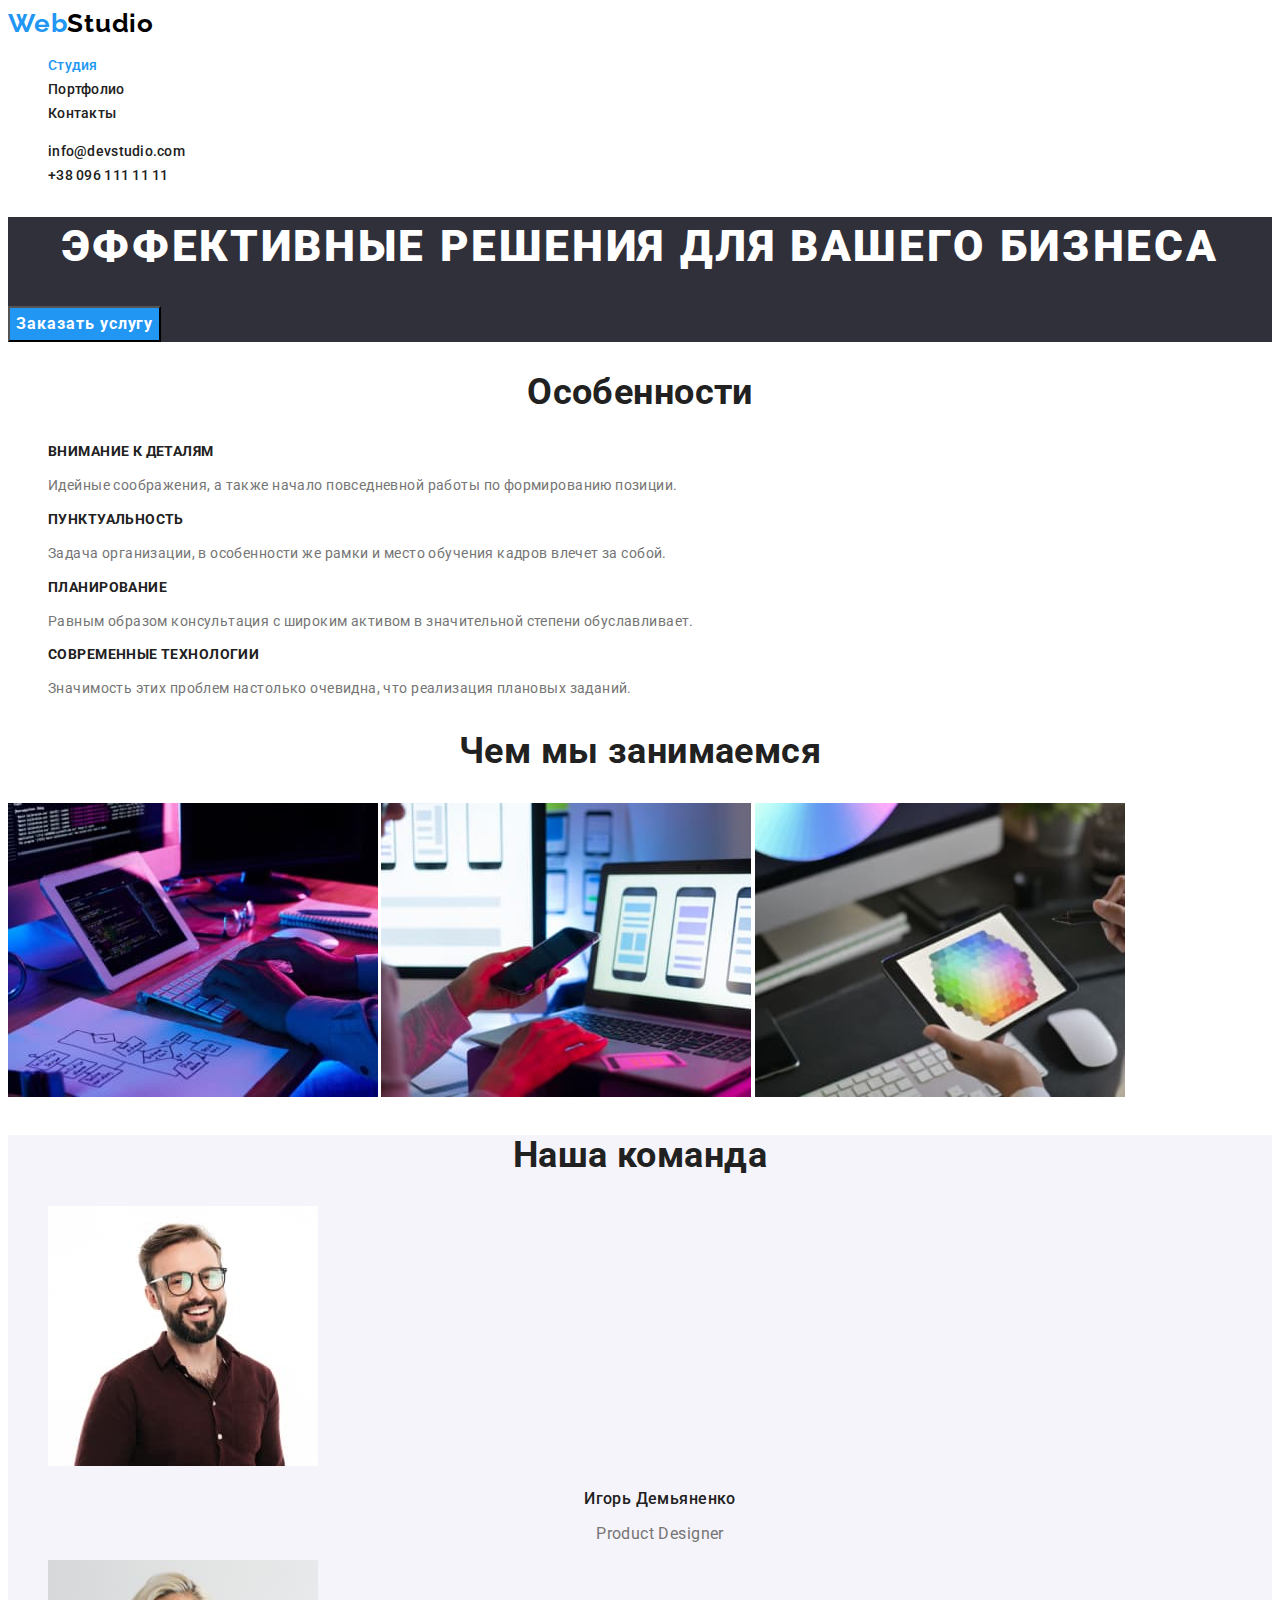
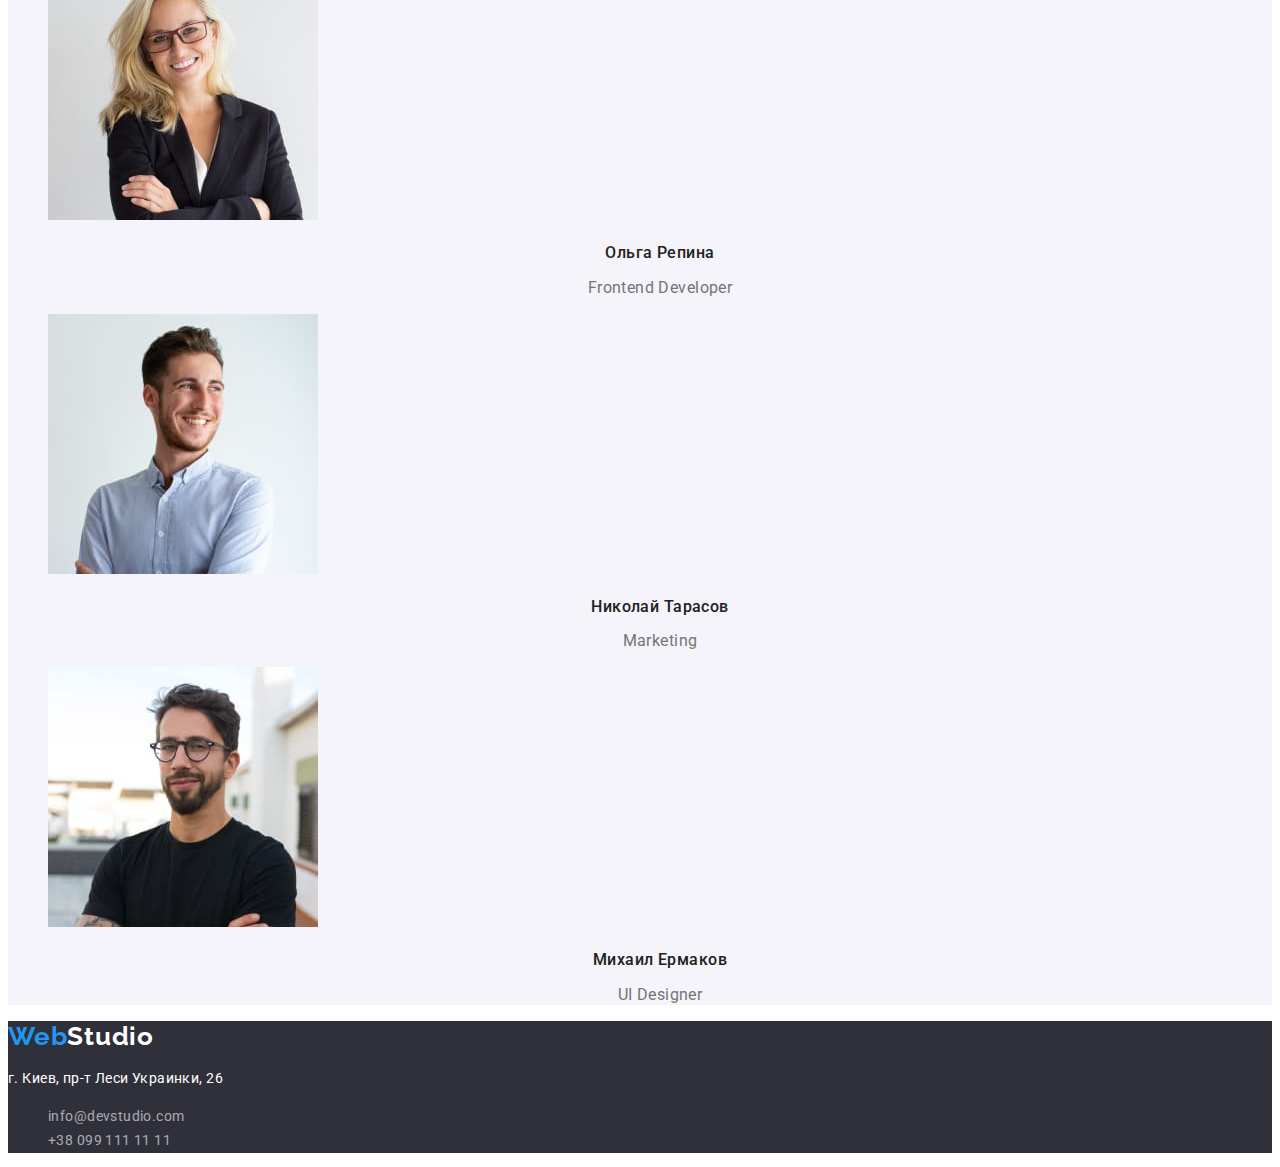
==== commit c0130699: "Index.html" ====
--- a/index.html
+++ b/index.html
@@ -5,7 +5,7 @@
     <meta http-equiv="X-UA-Compatible" content="IE=edge" />
     <meta name="viewport" content="width=device-width, initial-scale=1.0" />
     <title>Document</title>
-    <link rel="stylesheet" href="./css/normalize.css" />
+    <link rel="stylesheet" href="./css/modern-normalize.css" />
     <!-- Подключение шрифтов с гугла -->
     <link rel="preconnect" href="https://fonts.gstatic.com" />
     <link
@@ -31,7 +31,7 @@
         </ul>
       </nav>
       <!--Контакты-->
-      <ul class="site-nav list">
+      <ul class="site-nav list contacts">
         <li>
           <a href="mailto:info@devstudio.com" class="link"
             >info@devstudio.com</a
@@ -51,7 +51,7 @@
       </section>
       <!--Особенности-->
       <section class="section">
-        <h2 class="section-title">Особенности</h2>
+        <h2 class="section-title visually-hidden">Особенности</h2>
         <ul class="features-list">
           <li>
             <h3 class="title">Внимание к деталям</h3>
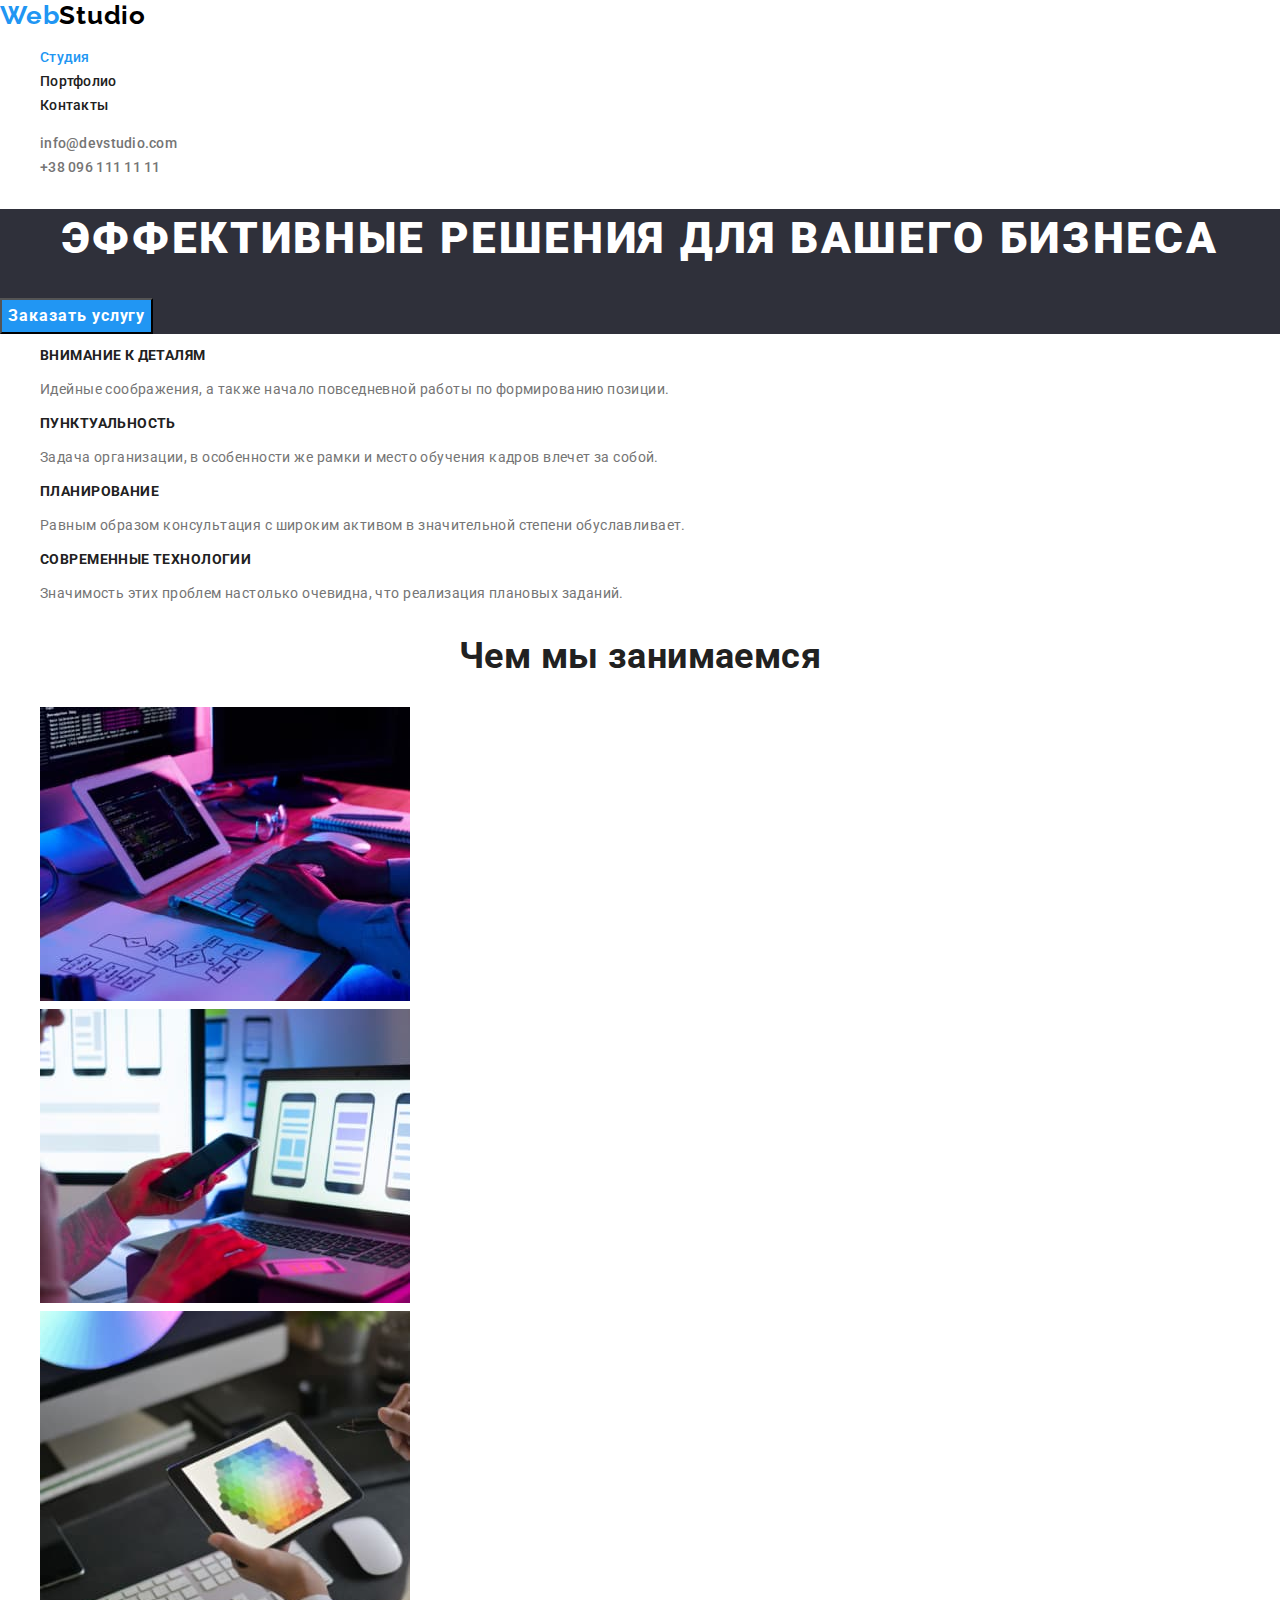
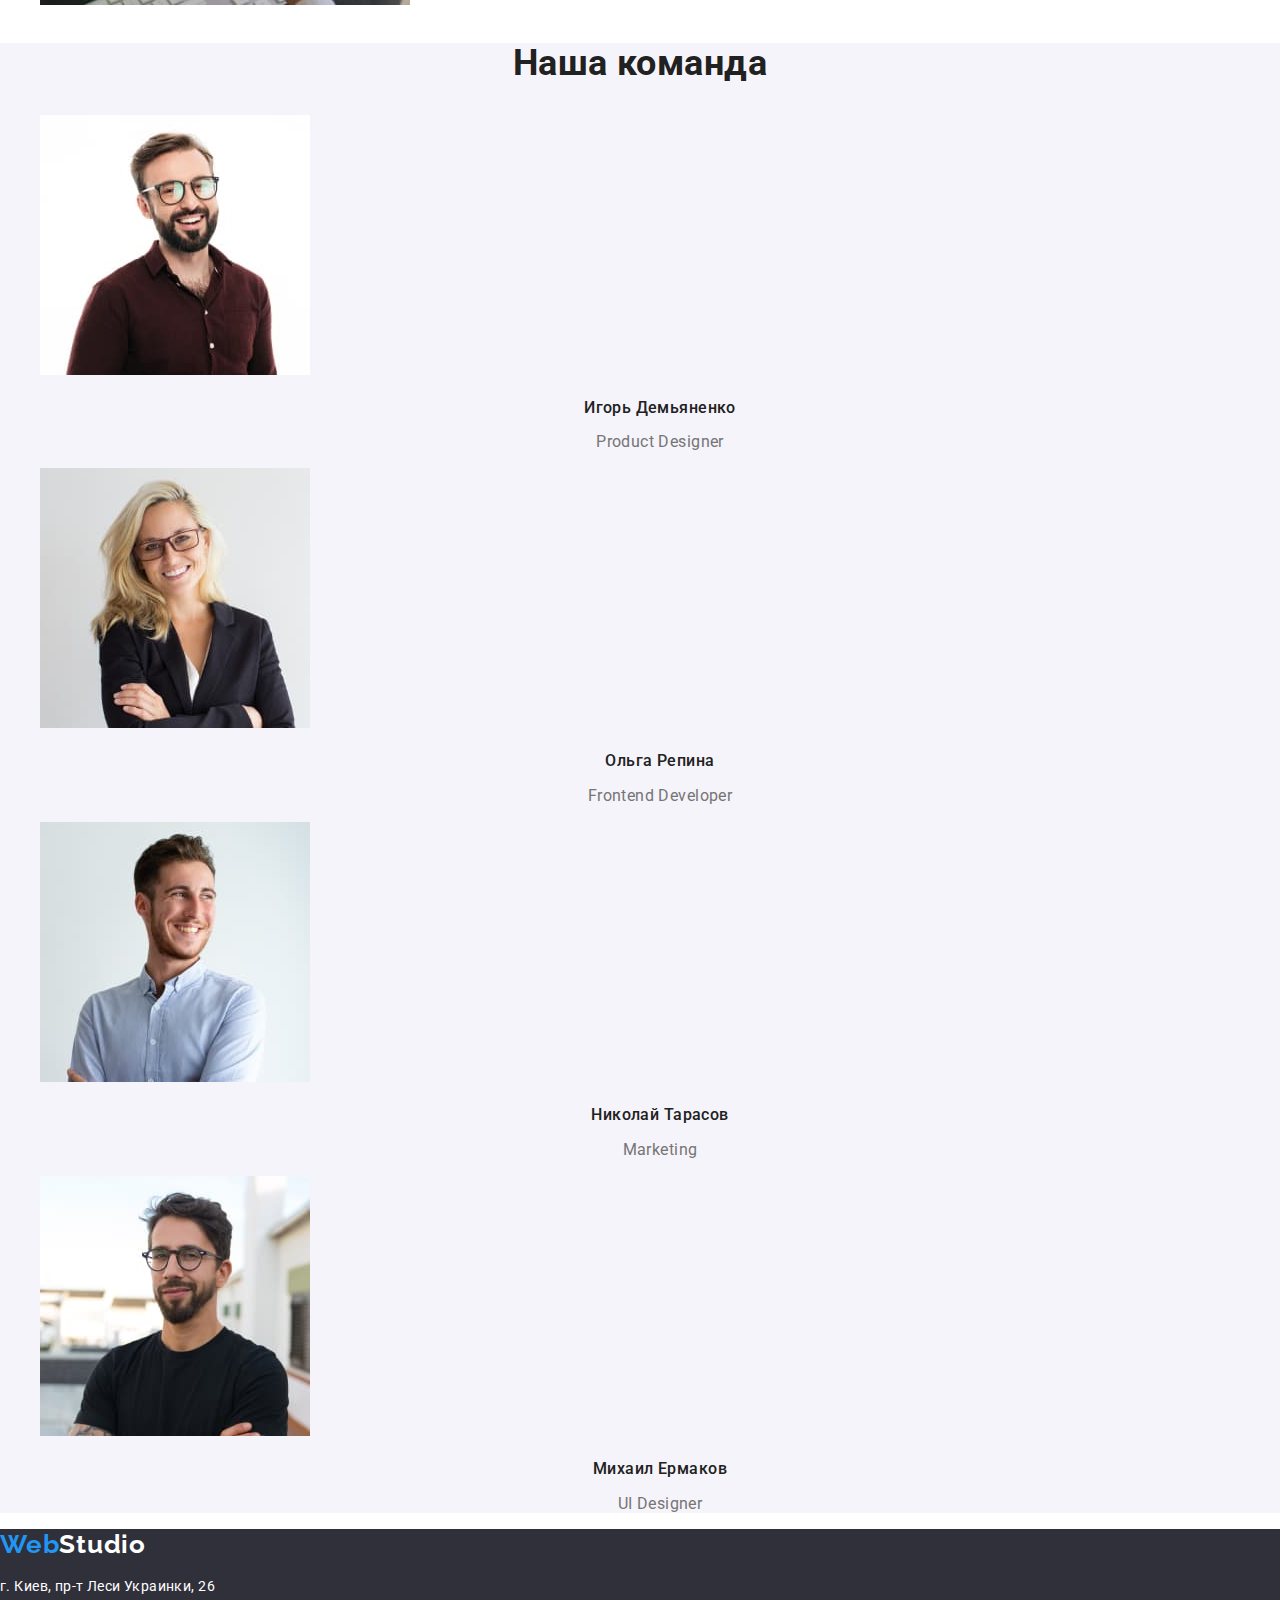
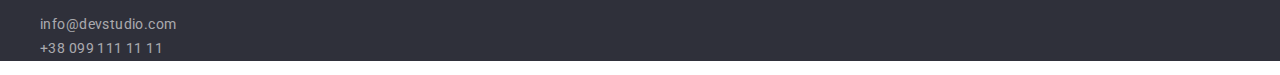
==== commit e4149d2e: "index" ====
--- a/index.html
+++ b/index.html
@@ -86,24 +86,32 @@
       <!--Чем мы занимаемся-->
       <section class="section">
         <h2 class="section-title">Чем мы занимаемся</h2>
-        <img
-          src="./images/box1.jpg"
-          alt="крупный план программист работает за столом в офисе"
-          width="370"
-          height="294"
-        />
-        <img
-          src="./images/box2.jpg"
-          alt="веб-дизайнеры веб-интерфейсов разрабатывают приложения для смартфонов"
-          width="370"
-          height="294"
-        />
-        <img
-          src="./images/box3.jpg"
-          alt="креативный художник веб-дизайна с рабочим графическим планшетом для выбора цвета"
-          width="370"
-          height="294"
-        />
+        <ul class="works-list">
+          <li class="works-item">
+            <img
+              src="./images/box1.jpg"
+              alt="крупный план программист работает за столом в офисе"
+              width="370"
+              height="294"
+            />
+          </li>
+          <li class="works-item">
+            <img
+              src="./images/box2.jpg"
+              alt="веб-дизайнеры веб-интерфейсов разрабатывают приложения для смартфонов"
+              width="370"
+              height="294"
+            />
+          </li>
+          <li class="works-item">
+            <img
+              src="./images/box3.jpg"
+              alt="креативный художник веб-дизайна с рабочим графическим планшетом для выбора цвета"
+              width="370"
+              height="294"
+            />
+          </li>
+        </ul>
       </section>
       <!--Наша команда-->
       <section class="section team">
--- a/css/styles.css
+++ b/css/styles.css
@@ -27,6 +27,21 @@
 .footer {
   background-color: #2f303a;
 }
+
+/* Скрыть заголовок */
+.visually-hidden {
+  position: absolute;
+  width: 1px;
+  height: 1px;
+  margin: -1px;
+  border: 0;
+  padding: 0;
+
+  white-space: nowrap;
+  clip-path: inset(100%);
+  clip: rect(0 0 0 0);
+  overflow: hidden;
+}
 /* INDEX */
 /* Body */
 /* Правила для всей страницы */
@@ -85,7 +100,7 @@
 }
 /* Контакты */
 
-.site-nav.list {
+.contacts .link {
   color: var(--primary-text-color);
 }
 
@@ -110,14 +125,9 @@
   color: #ffffff;
   background-color: var(--accent-color);
   cursor: pointer;
-  font-family: 'roboto', sans-serif;
-  font-style: normal;
   font-weight: 700;
   font-size: 16px;
   line-height: 1.87;
-  display: flex;
-  align-items: center;
-  text-align: center;
   letter-spacing: 0.06em;
 }
 .hero-button:hover,
@@ -177,8 +187,6 @@
 .button {
   color: #000000;
   cursor: pointer;
-  font-family: 'roboto', sans-serif;
-  font-style: normal;
   font-weight: 500;
   font-size: 16px;
   line-height: 1.62;
@@ -194,7 +202,6 @@
 /* Плитки с карточками */
 .card-name {
   color: var(--secondary-text-color);
-  font-style: normal;
   font-weight: 700;
   font-size: 18px;
   line-height: 2;
@@ -203,22 +210,23 @@
 
 .card-text {
   color: var(--primary-text-color);
+  font-size: 16px;
+  line-height: 1.87;
+  letter-spacing: 0.03em;
+}
+
+/* Подвал Footer */
+
+.accent-logo-bot {
+  color: #ffffff;
+}
+
+.address {
   font-style: normal;
-  font-size: 16px;
-  line-height: 1.87;
-  letter-spacing: 0.03em;
-}
-
-/* Подвал Footer */
-
-.accent-logo-bot {
-  color: #ffffff;
 }
 
 .address-text {
   color: #ffffff;
-  font-family: 'roboto', sans-serif;
-  font-style: normal;
   font-weight: 400;
   font-size: 14px;
   line-height: 1.71;
@@ -227,8 +235,6 @@
 
 .address-nav .link {
   color: rgba(255, 255, 255, 0.6);
-  font-family: 'roboto', sans-serif;
-  font-style: normal;
   font-weight: 400;
   font-size: 14px;
   line-height: 1.71;
